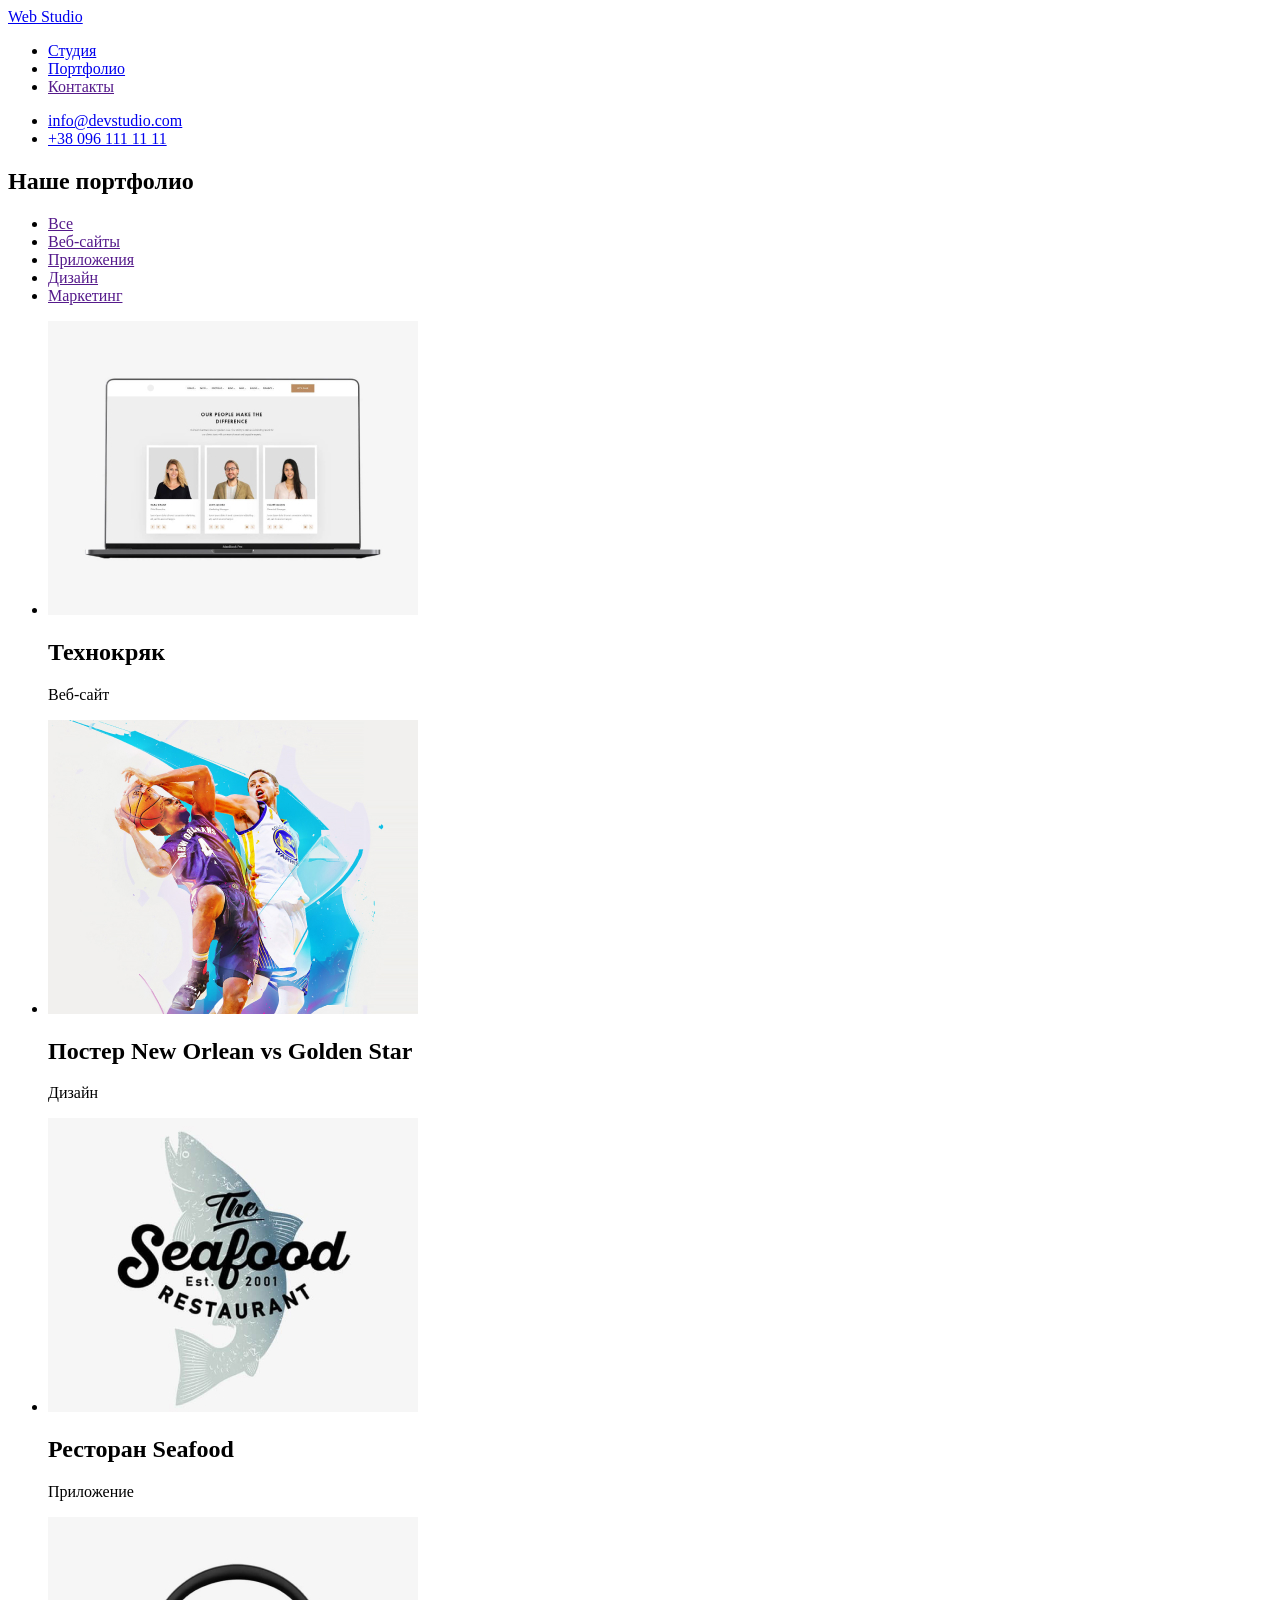
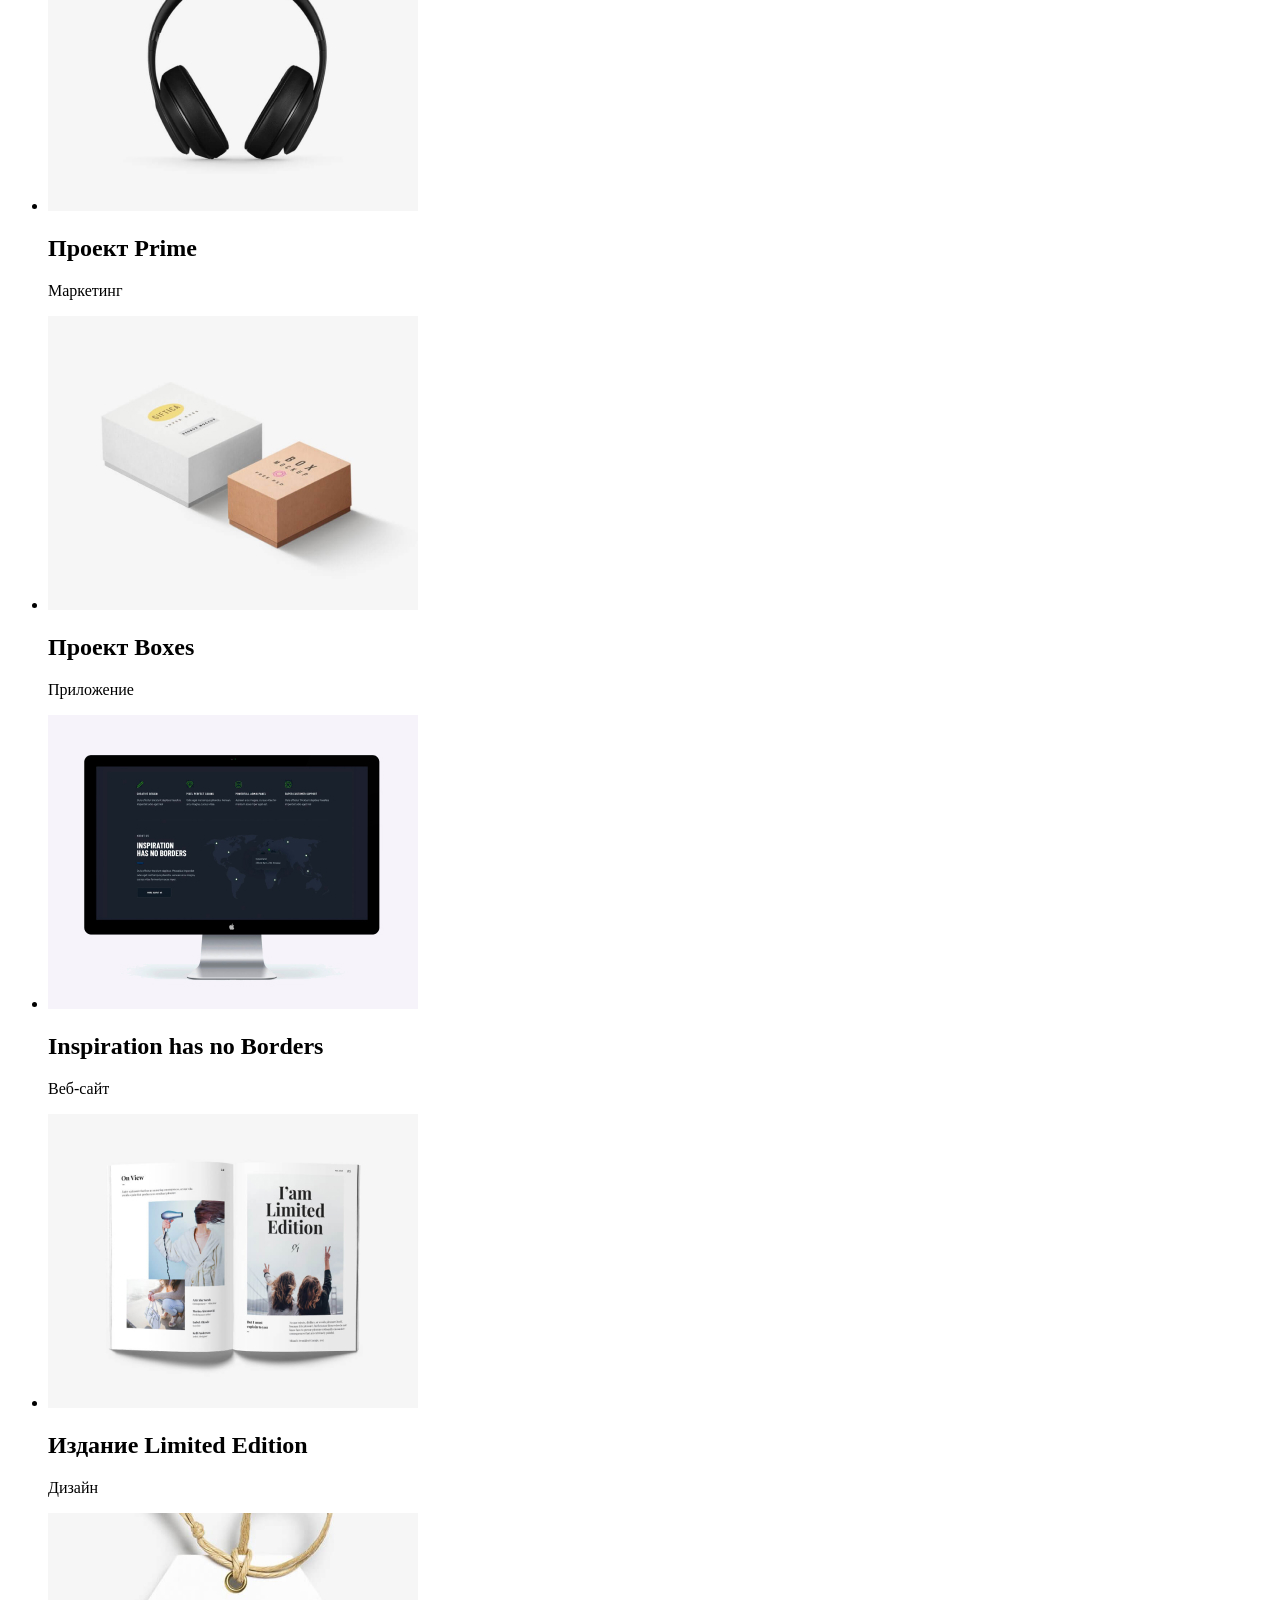
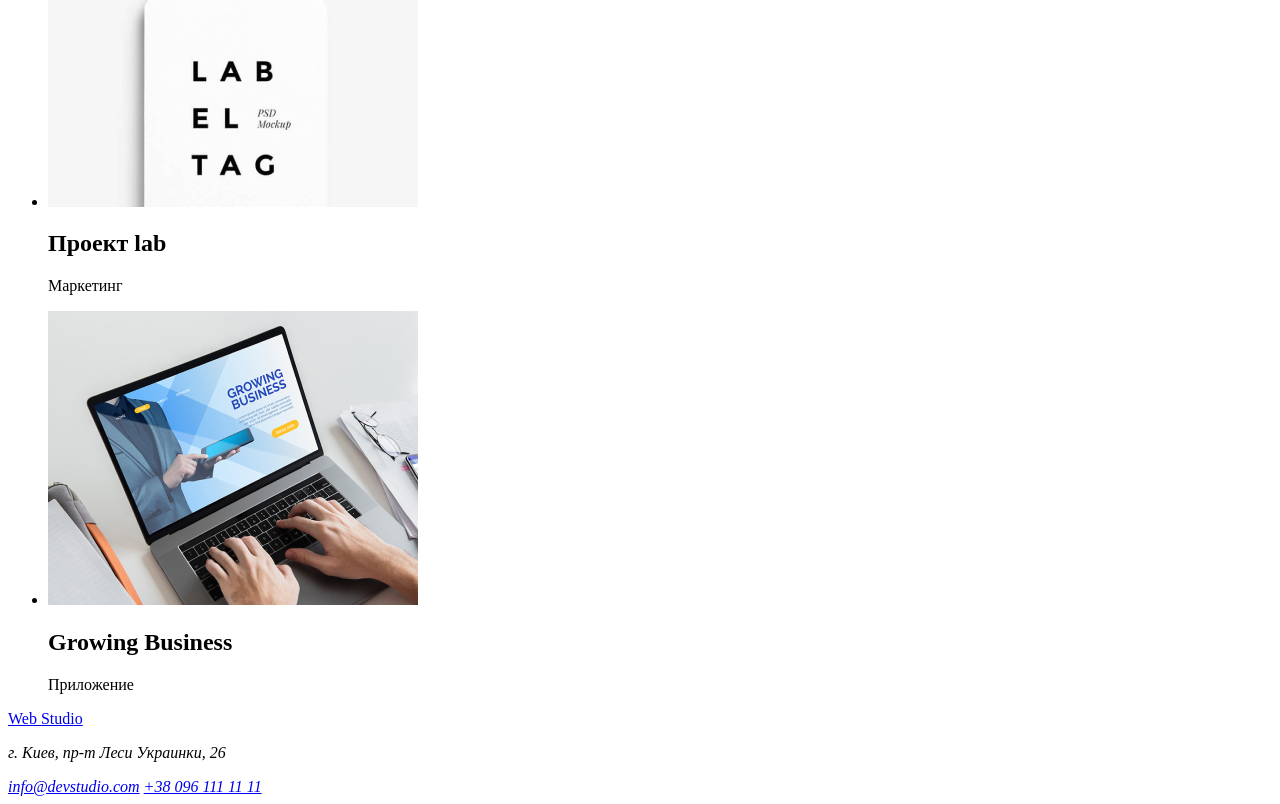
==== portfolio.html @ 462ce823 "Добаляет код portfolio.html" ====
<!DOCTYPE html>
<html lang="ru">
<head>
    <meta charset="UTF-8">
    <meta name="viewport" content="width=device-width, initial-scale=1.0">
    <title>Портфолио</title>
    <link rel="stylesheet" href="./css/normalize.css">
    <link rel="stylesheet" href="./css/common.css">
    <link rel="stylesheet" href="./css/styles.css">
</head>
<body>

<header>
    <nav>
        <a href="./index.html">Web Studio</a>

        <ul>
            <li><a href="./index.html">Студия</a></li>
            <li><a href="./portfolio.html">Портфолио</a></li>
            <li><a href="">Контакты</a></li>
        </ul>
    </nav>

    <ul>
        <li><a href="mailto:info@devstudio.com">info@devstudio.com</a></li>
        <li><a href="tel:+380961111111">+38 096 111 11 11</a></li>
    </ul>
</header>

<main>
    <section>
        <h1>Наше портфолио</h1>
        <!-- Меню кнопок-фильтров -->
        <ul>
            <li>
                <a href="">Все</a>
                <!-- <button type="button">Меню</button> -->
            </li>
            <li>
                <a href="">Веб-сайты</a>
                <!-- <button type="button">Веб-сайты</button> -->
            </li>
            <li>
                <a href="">Приложения</a>
                <!-- <button type="button">Приложения</button> -->
            </li>
            <li>
                <a href="">Дизайн</a>
                <!-- <button type="button">Дизайн</button> -->
            </li>
            <li>
                <a href="">Маркетинг</a>
                <!-- <button type="button">Маркетинг</button> -->
            </li>
        </ul>

        <!-- Список примеров работ -->
        <ul>
            <li>
                <img src="./img/portfolio-1.jpg" alt="Главная страница веб-сайта" width="370" height="294">
                <h2>Технокряк</h2>
                <p>Веб-сайт</p>
            </li>
            <li>
                <img src="./img/portfolio-2.jpg" alt="Два баскетболиста борются за мяч" width="370" height="294">
                <h2>Постер <span lang="en">New Orlean vs Golden Star</span></h2>
                <p>Дизайн</p>
            </li>
            <li>
                <img src="./img/portfolio-3.jpg" alt="Название ресторана на фоне рыбы" width="370" height="294">
                <h2>Ресторан <span lang="en">Seafood</span></h2>
                <p>Приложение</p>
            </li>
            <li>
                <img src="./img/portfolio-4.jpg" alt="Накладные наушники" width="370" height="294">
                <h2>Проект <span lang="en">Prime</span></h2>
                <p>Маркетинг</p>
            </li>
            <li>
                <img src="./img/portfolio-5.jpg" alt="Одна большая и одна маленькая коробочки" width="370" height="294">
                <h2>Проект <span lang="en">Boxes</span></h2>
                <p>Приложение</p>
            </li>
            <li>
                <img src="./img/portfolio-6.jpg" alt="Главная страница веб-сайта" width="370" height="294">
                <h2><span lang="en">Inspiration has no Borders</span></h2>
                <p>Веб-сайт</p>
            </li>
            <li>
                <img src="./img/potfolio-7.jpg" alt="Разворот книги" width="370" height="294">
                <h2>Издание <span lang="en">Limited Edition</span></h2>
                <p>Дизайн</p>
            </li>
            <li>
                <img src="./img/portfolio-8.jpg" alt="Бирка" width="370" height="294">
                <h2>Проект <span lang="en">lab</span></h2>
                <p>Маркетинг</p>
            </li>
            <li>
                <img src="./img/portfolio-9.jpg" alt="Ноутбук на котором набирают текст" width="370" height="294">
                <h2 lang="en">Growing Business</h2>
                <p>Приложение</p>
            </li>
        </ul>
    </section>
</main>

<footer>
    <a href="./index.html">Web Studio</a>
    <address>
        <p>г. Киев, пр-т Леси Украинки, 26</p>
        <a href="mailto:info@devstudio.com">info@devstudio.com</a>
        <a href="tel:+380961111111">+38 096 111 11 11</a>
    </address>
</footer>

</body>
</html>
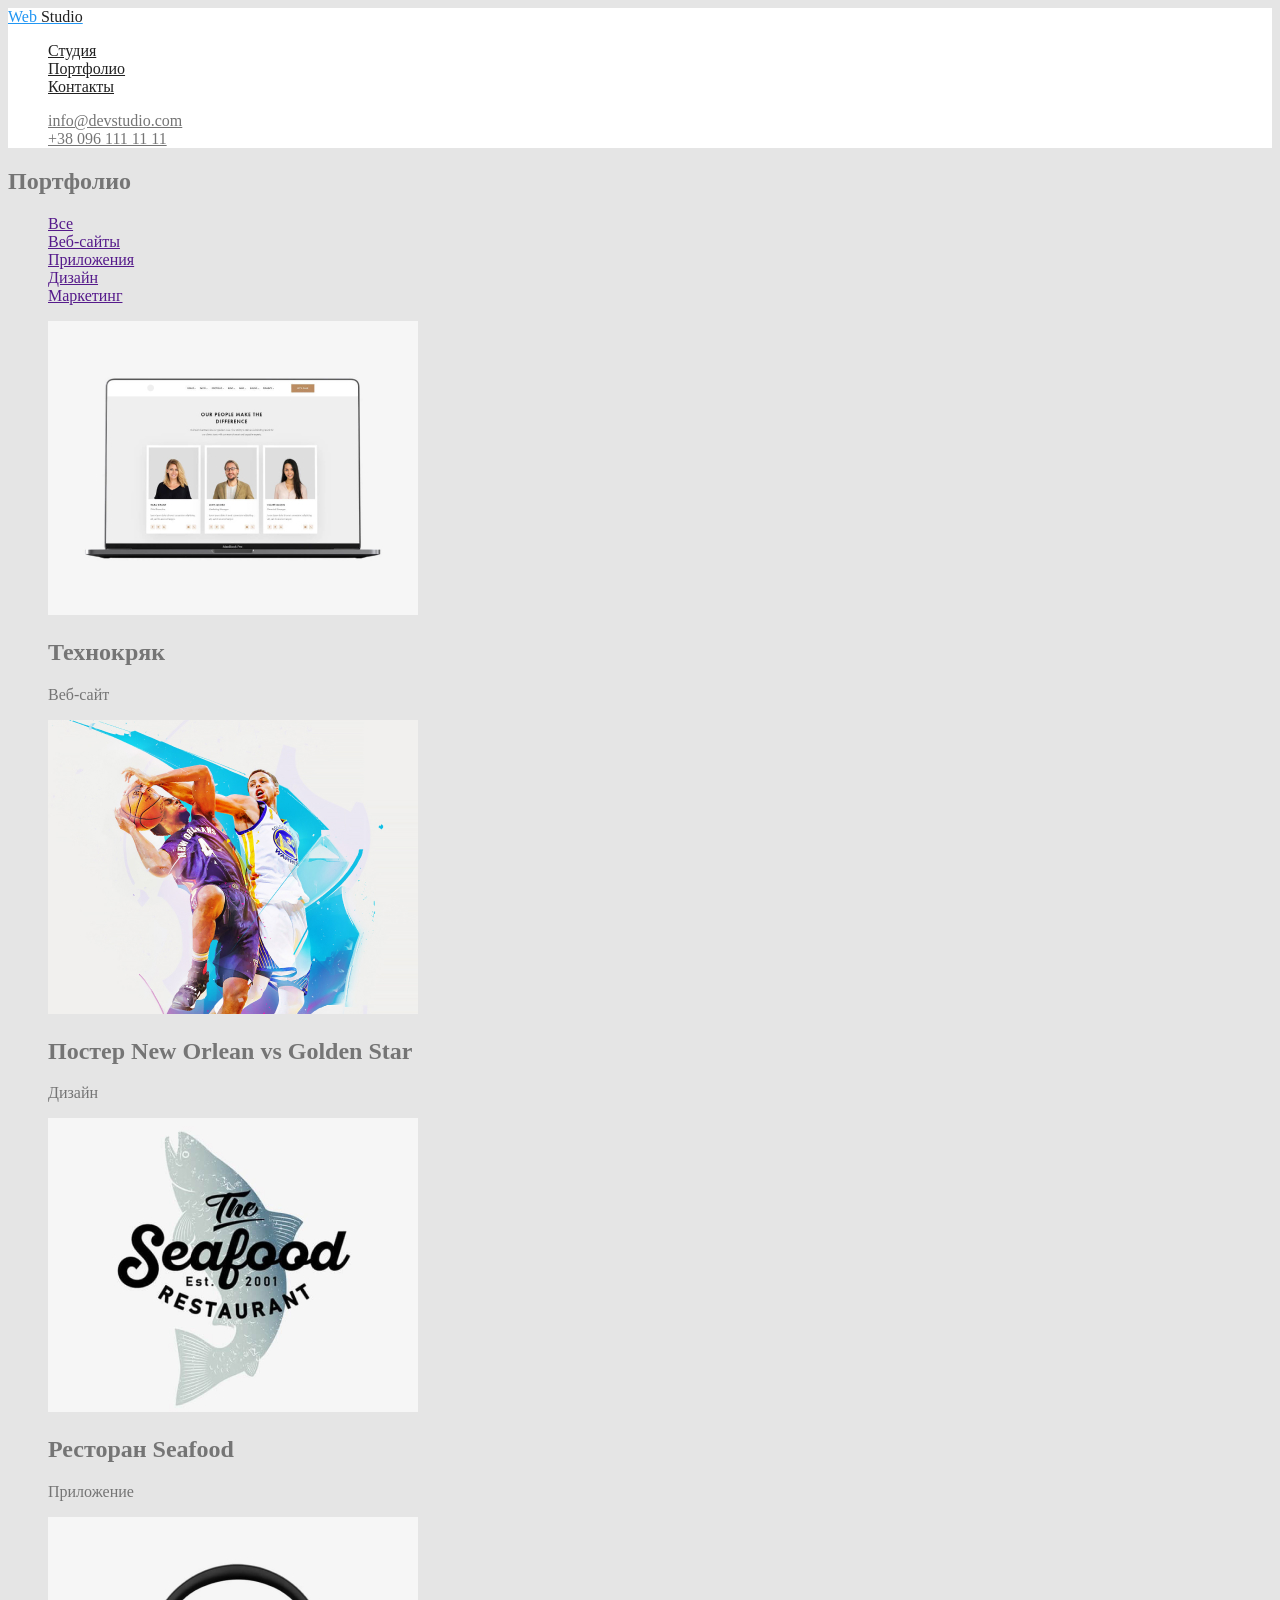
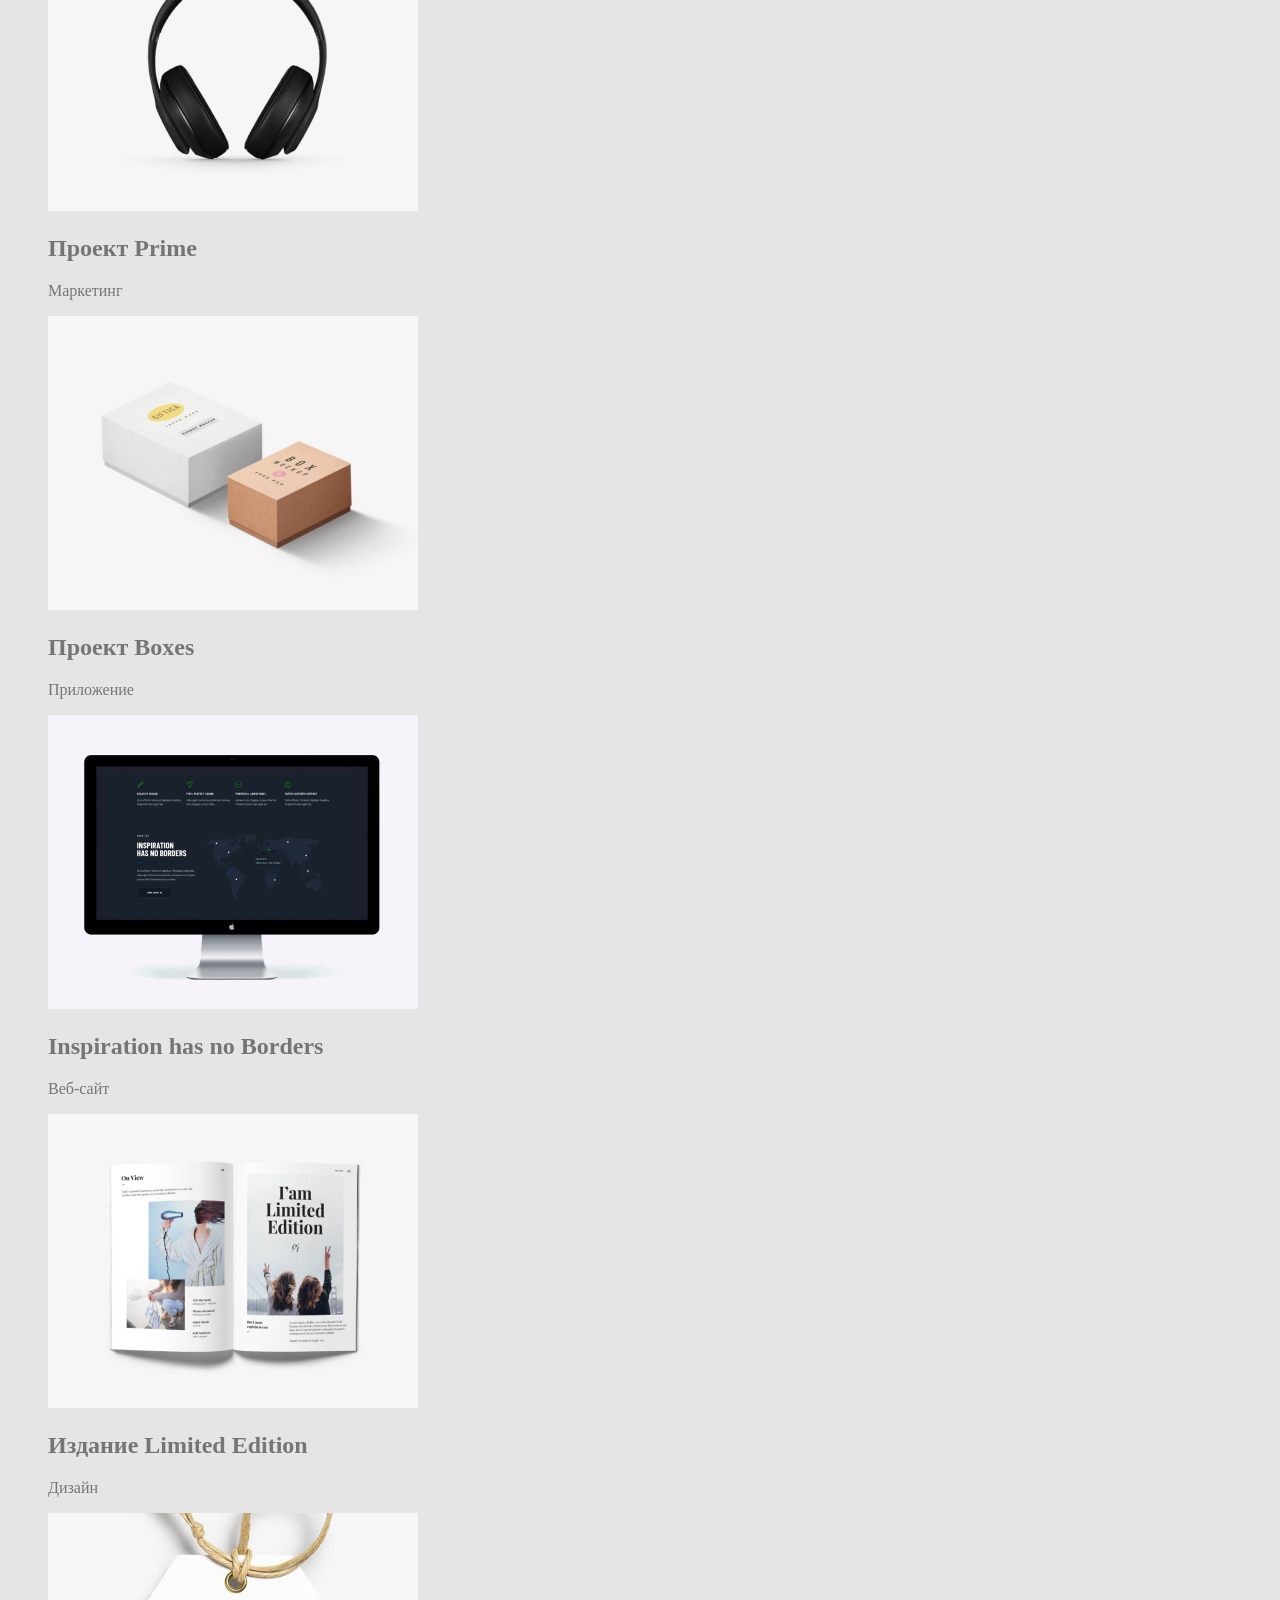
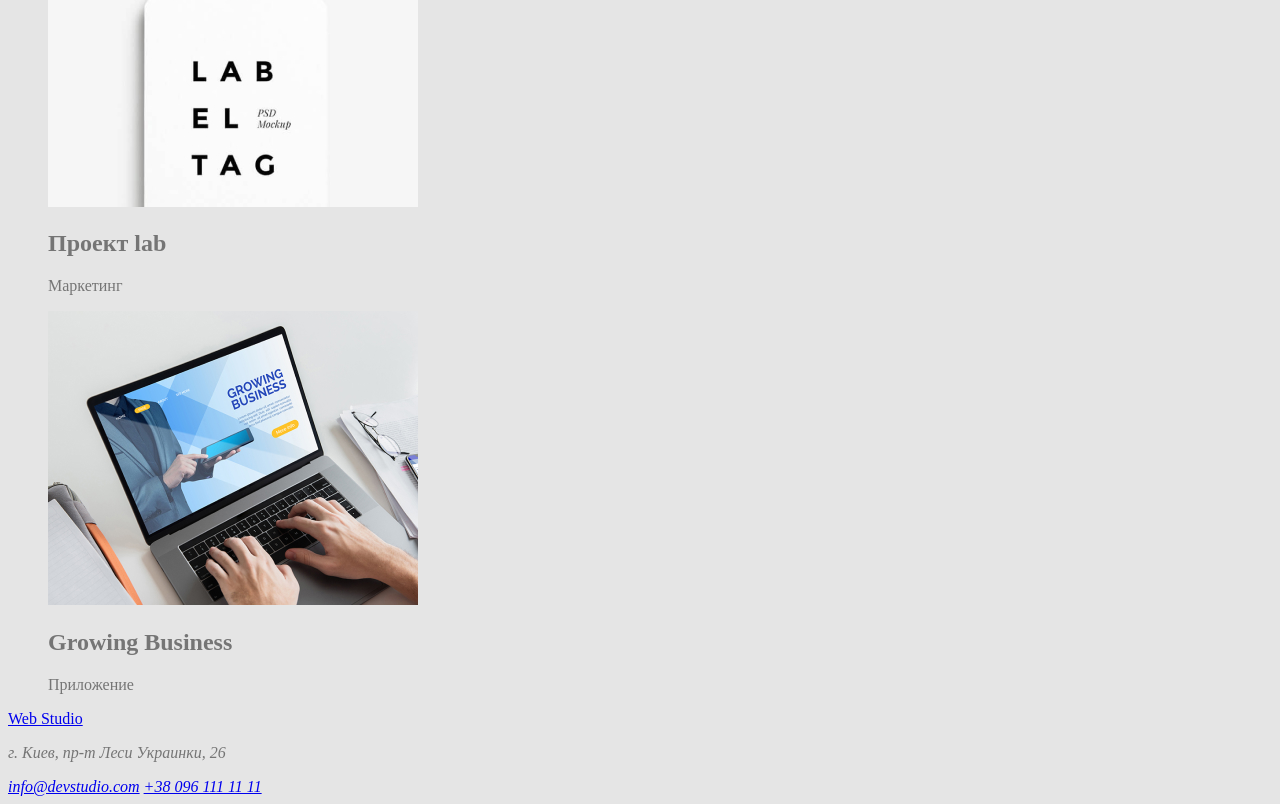
==== commit db590cb2: "Стилизирует header" ====
--- a/portfolio.html
+++ b/portfolio.html
@@ -10,26 +10,27 @@
 </head>
 <body>
 
-<header>
+<header class="header-page">
     <nav>
-        <a href="./index.html">Web Studio</a>
+        <a href="./index.html" class="logo">Web
+            <span class="logo-studio">Studio</span></a>
 
-        <ul>
-            <li><a href="./index.html">Студия</a></li>
-            <li><a href="./portfolio.html">Портфолио</a></li>
-            <li><a href="">Контакты</a></li>
+        <ul class="site-nav">
+            <li><a href="" class="link">Студия</a></li>
+            <li><a href="./portfolio.html" class="link">Портфолио</a></li>
+            <li><a href="" class="link">Контакты</a></li>
         </ul>
     </nav>
 
-    <ul>
-        <li><a href="mailto:info@devstudio.com">info@devstudio.com</a></li>
-        <li><a href="tel:+380961111111">+38 096 111 11 11</a></li>
+    <ul class="site-contacts">
+        <li><a href="mailto:info@devstudio.com" class="link-contacts">info@devstudio.com</a></li>
+        <li><a href="tel:+380961111111" class="link-contacts">+38 096 111 11 11</a></li>
     </ul>
 </header>
 
 <main>
     <section>
-        <h1>Наше портфолио</h1>
+        <h1>Портфолио</h1>
         <!-- Меню кнопок-фильтров -->
         <ul>
             <li>
--- a/css/common.css
+++ b/css/common.css
@@ -0,0 +1,61 @@
+body {
+    background-color: var(--primary-bg-color);
+    color: var(--text-main-color);
+}
+
+:root {
+    --text-main-color: #757575;
+    --title-text-color: #212121;
+    --accent-color: #2196F3;
+    --primary-bg-color: #E5E5E5;
+    --secondary-bg-color: #2F303A;
+    --primary-white-color: #FFFFFF;
+    --secondary-white-color: rgba(255, 255, 255, 0.6);
+
+}
+
+/* основной цвет фона #E5E5E5 */
+/* цвет основного текста #757575 */
+/*вторичный цвет #212121 */
+/* акцент #2196F3 */
+/* белый #FFFFFF */
+/*белый с прозрачностью rgba(255, 255, 255, 0.6) */
+/* цвет фона шапки и футера #2F303A */
+
+/* вторичный цвет фона #F5F4FA */
+
+ul {
+    list-style: none;
+}
+
+/* Site-nav */
+
+.header-page {
+    background-color: var(--primary-white-color);
+}
+
+.logo {
+    color: #2196F3;
+}
+
+.logo-studio {
+    color: #212121;
+}
+
+.site-nav .link {
+    color: var(--title-text-color);
+}
+
+.site-nav .link:hover,
+.site-nav .link:focus {
+    color: var(--accent-color);
+}
+
+.site-contacts .link-contacts {
+    color: var(--text-main-color);
+}
+
+.site-contacts .link-contacts:hover,
+.site-contacts .link-contacts:focus {
+    color: var(--accent-color);
+}
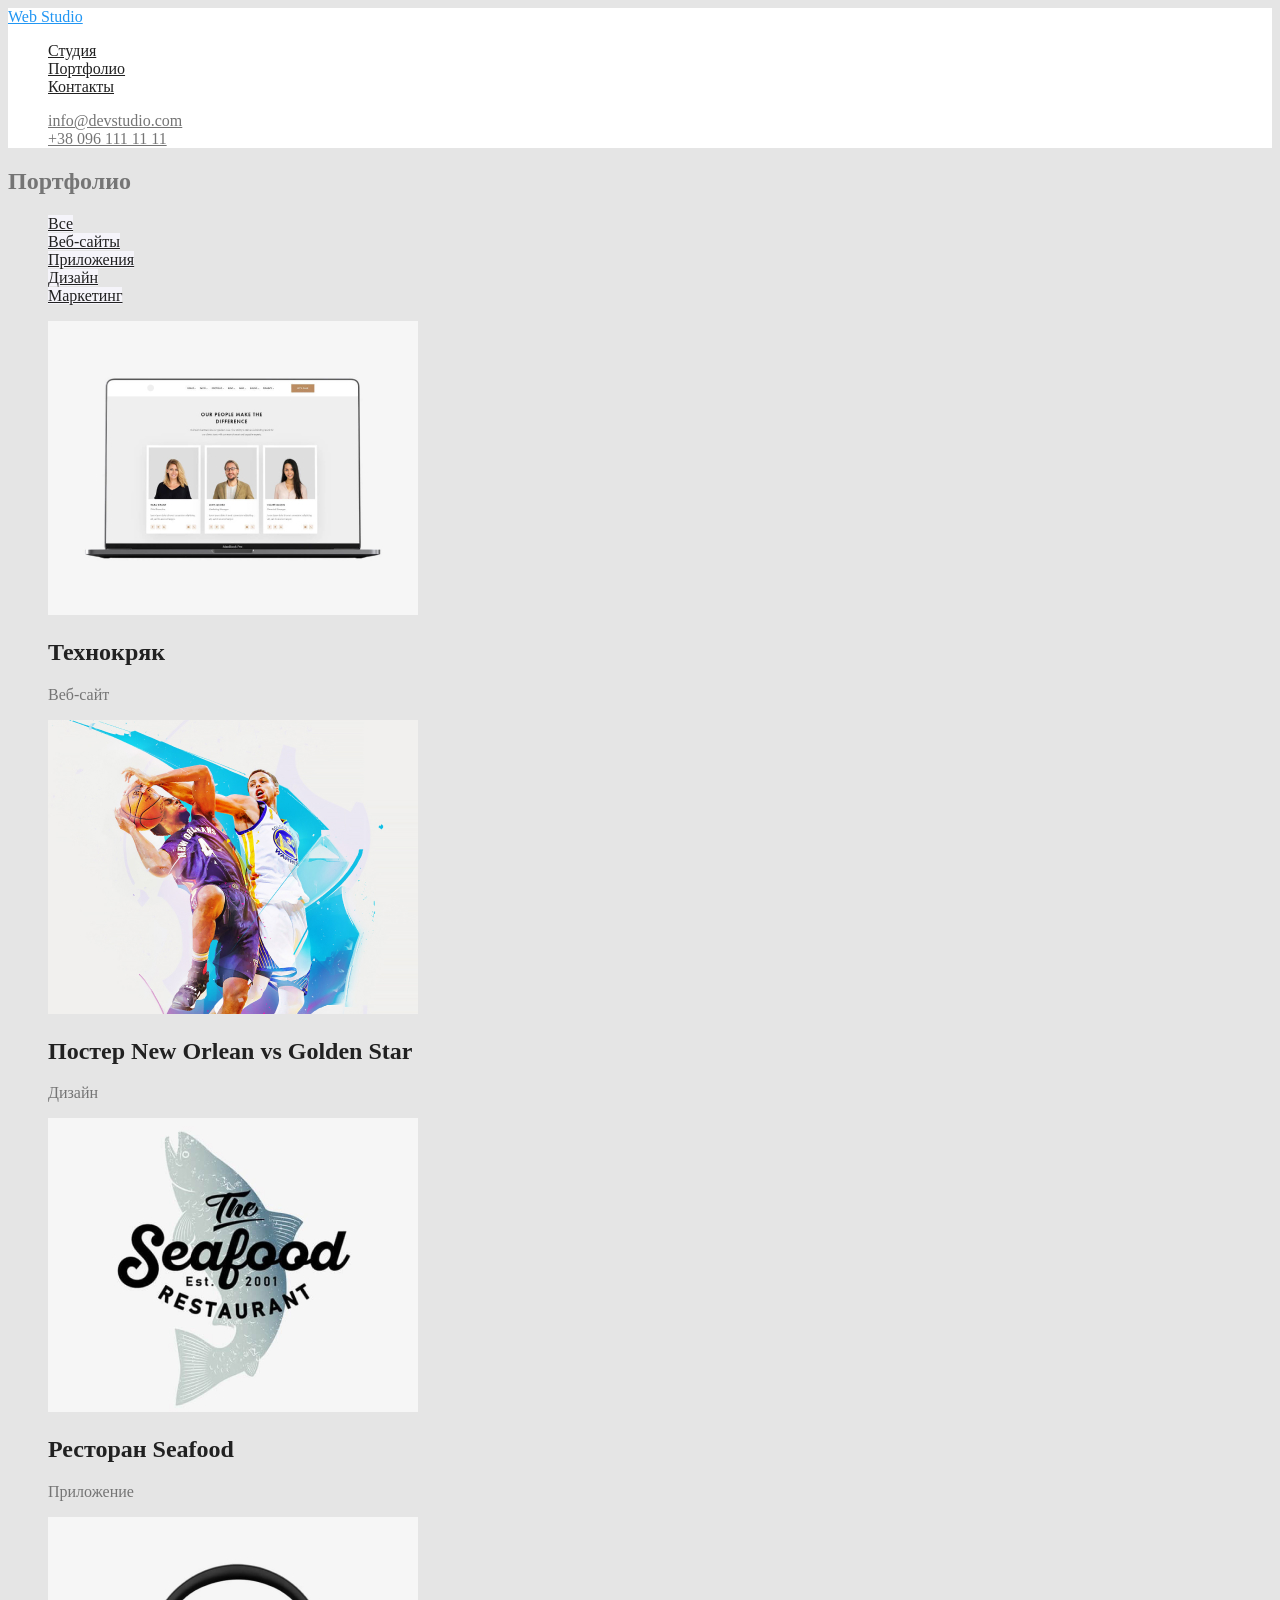
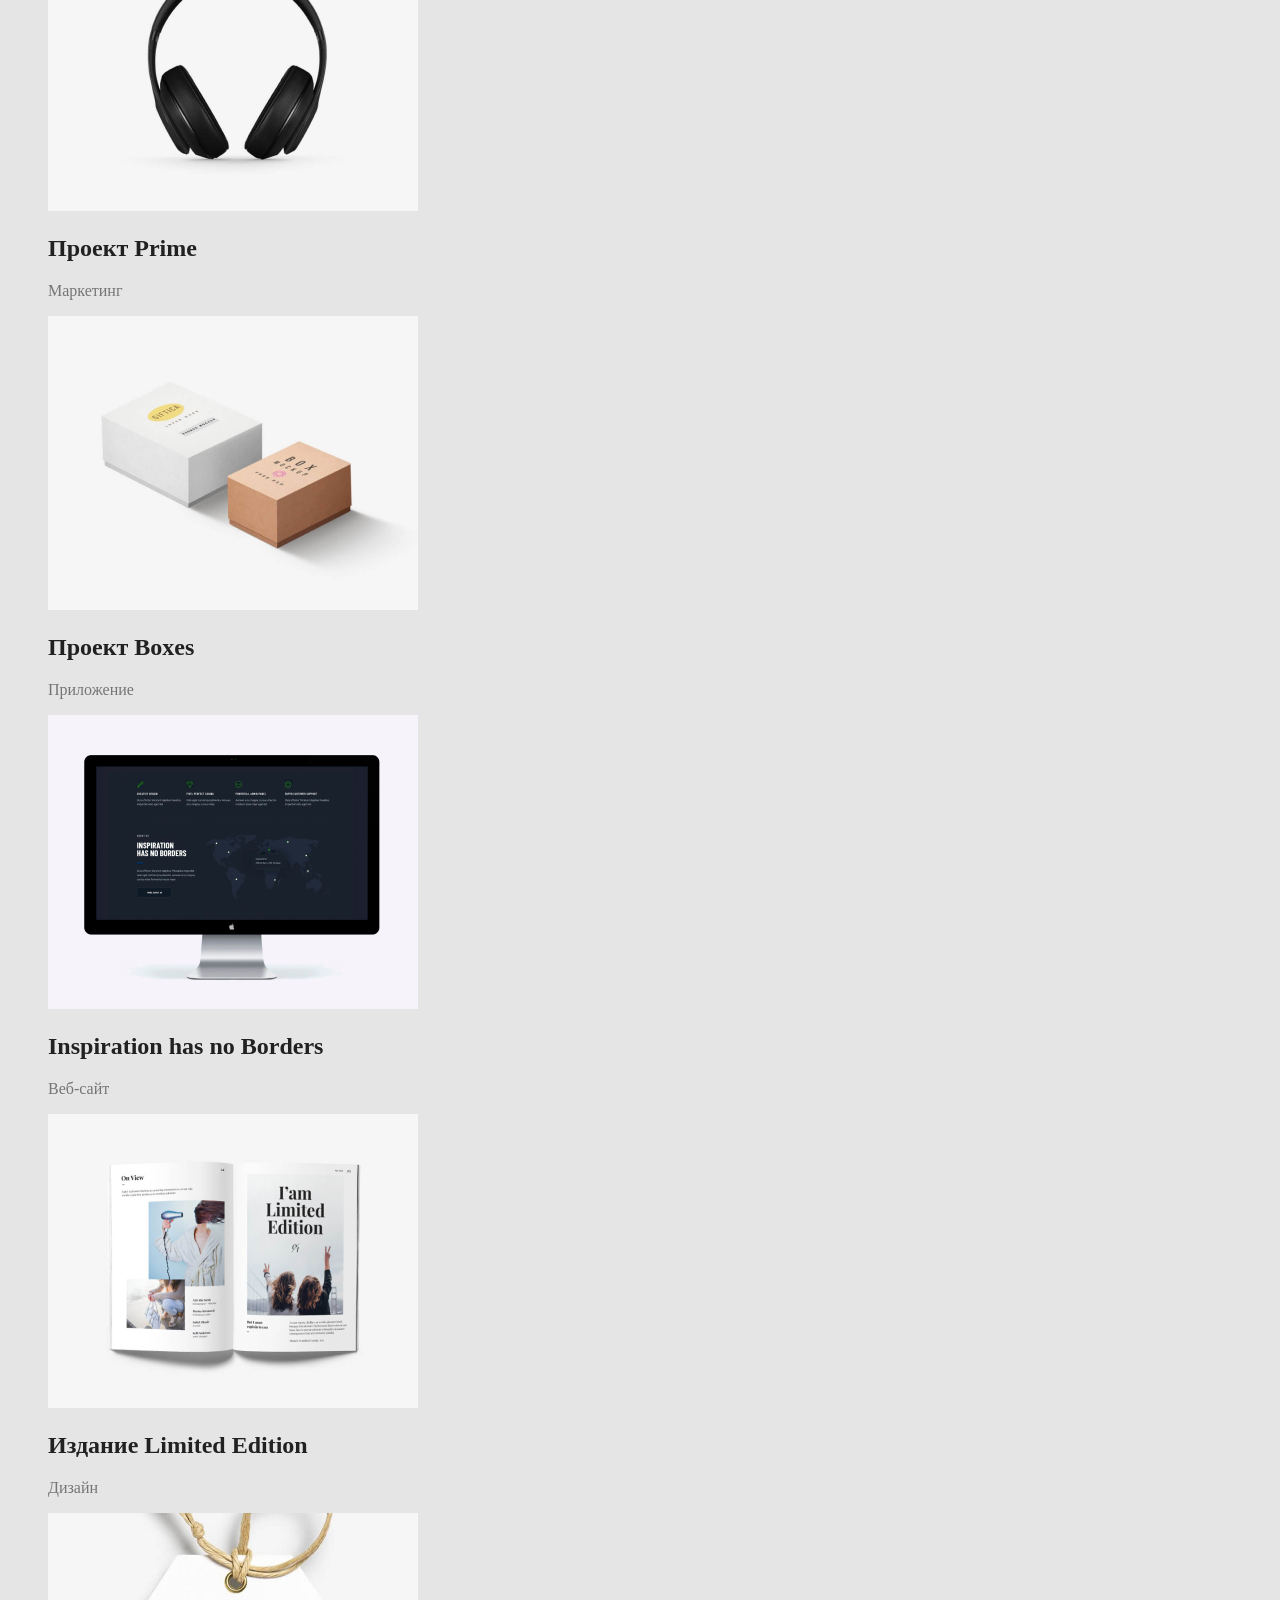
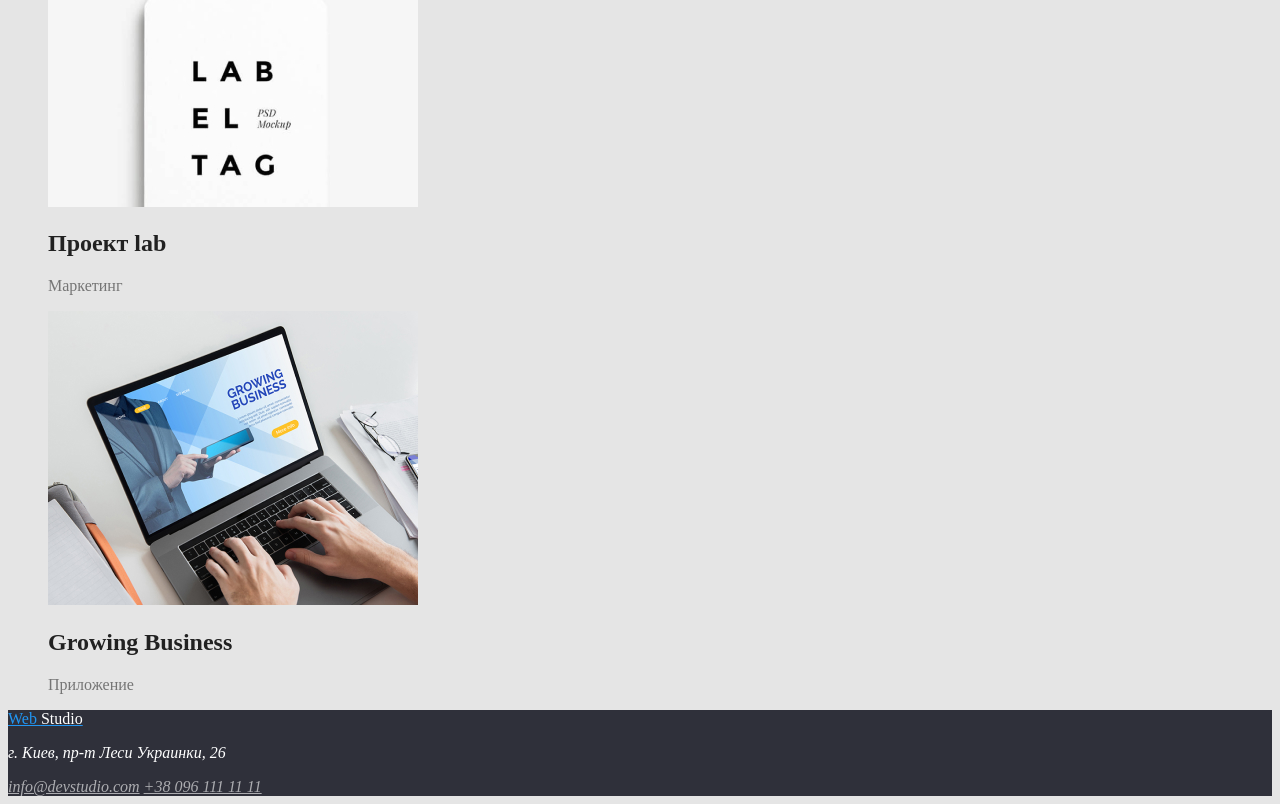
==== commit 8aeb9926: "Добавляет оформление цвета в portfolio.html" ====
--- a/portfolio.html
+++ b/portfolio.html
@@ -16,7 +16,7 @@
             <span class="logo-studio">Studio</span></a>
 
         <ul class="site-nav">
-            <li><a href="" class="link">Студия</a></li>
+            <li><a href="./index.html" class="link">Студия</a></li>
             <li><a href="./portfolio.html" class="link">Портфолио</a></li>
             <li><a href="" class="link">Контакты</a></li>
         </ul>
@@ -29,89 +29,89 @@
 </header>
 
 <main>
-    <section>
+    <section class="portfolio-section">
         <h1>Портфолио</h1>
         <!-- Меню кнопок-фильтров -->
-        <ul>
+        <ul class="filter-list">
             <li>
-                <a href="">Все</a>
+                <a href="" class="button">Все</a>
                 <!-- <button type="button">Меню</button> -->
             </li>
             <li>
-                <a href="">Веб-сайты</a>
+                <a href="" class="button">Веб-сайты</a>
                 <!-- <button type="button">Веб-сайты</button> -->
             </li>
             <li>
-                <a href="">Приложения</a>
+                <a href="" class="button">Приложения</a>
                 <!-- <button type="button">Приложения</button> -->
             </li>
             <li>
-                <a href="">Дизайн</a>
+                <a href="" class="button">Дизайн</a>
                 <!-- <button type="button">Дизайн</button> -->
             </li>
             <li>
-                <a href="">Маркетинг</a>
+                <a href="" class="button">Маркетинг</a>
                 <!-- <button type="button">Маркетинг</button> -->
             </li>
         </ul>
 
         <!-- Список примеров работ -->
-        <ul>
+        <ul class="work-list">
             <li>
                 <img src="./img/portfolio-1.jpg" alt="Главная страница веб-сайта" width="370" height="294">
-                <h2>Технокряк</h2>
+                <h2 class="title">Технокряк</h2>
                 <p>Веб-сайт</p>
             </li>
             <li>
                 <img src="./img/portfolio-2.jpg" alt="Два баскетболиста борются за мяч" width="370" height="294">
-                <h2>Постер <span lang="en">New Orlean vs Golden Star</span></h2>
+                <h2 class="title">Постер <span lang="en">New Orlean vs Golden Star</span></h2>
                 <p>Дизайн</p>
             </li>
             <li>
                 <img src="./img/portfolio-3.jpg" alt="Название ресторана на фоне рыбы" width="370" height="294">
-                <h2>Ресторан <span lang="en">Seafood</span></h2>
+                <h2 class="title">Ресторан <span lang="en">Seafood</span></h2>
                 <p>Приложение</p>
             </li>
             <li>
                 <img src="./img/portfolio-4.jpg" alt="Накладные наушники" width="370" height="294">
-                <h2>Проект <span lang="en">Prime</span></h2>
+                <h2 class="title">Проект <span lang="en">Prime</span></h2>
                 <p>Маркетинг</p>
             </li>
             <li>
                 <img src="./img/portfolio-5.jpg" alt="Одна большая и одна маленькая коробочки" width="370" height="294">
-                <h2>Проект <span lang="en">Boxes</span></h2>
+                <h2 class="title">Проект <span lang="en">Boxes</span></h2>
                 <p>Приложение</p>
             </li>
             <li>
                 <img src="./img/portfolio-6.jpg" alt="Главная страница веб-сайта" width="370" height="294">
-                <h2><span lang="en">Inspiration has no Borders</span></h2>
+                <h2 class="title"><span lang="en">Inspiration has no Borders</span></h2>
                 <p>Веб-сайт</p>
             </li>
             <li>
                 <img src="./img/potfolio-7.jpg" alt="Разворот книги" width="370" height="294">
-                <h2>Издание <span lang="en">Limited Edition</span></h2>
+                <h2 class="title">Издание <span lang="en">Limited Edition</span></h2>
                 <p>Дизайн</p>
             </li>
             <li>
                 <img src="./img/portfolio-8.jpg" alt="Бирка" width="370" height="294">
-                <h2>Проект <span lang="en">lab</span></h2>
+                <h2 class="title">Проект <span lang="en">lab</span></h2>
                 <p>Маркетинг</p>
             </li>
             <li>
                 <img src="./img/portfolio-9.jpg" alt="Ноутбук на котором набирают текст" width="370" height="294">
-                <h2 lang="en">Growing Business</h2>
+                <h2 lang="en" class="title">Growing Business</h2>
                 <p>Приложение</p>
             </li>
         </ul>
     </section>
 </main>
 
-<footer>
-    <a href="./index.html">Web Studio</a>
-    <address>
-        <p>г. Киев, пр-т Леси Украинки, 26</p>
-        <a href="mailto:info@devstudio.com">info@devstudio.com</a>
-        <a href="tel:+380961111111">+38 096 111 11 11</a>
+<footer class="footer-page">
+    <a href="./index.html" class="logo">Web  <span class="logo-footer">Studio</span></a>
+    <address class="address-container">
+        <p class="text">г. Киев, пр-т Леси Украинки, 26</p>
+        <a href="mailto:info@devstudio.com" class="link">info@devstudio.com</a>
+        <a href="tel:+380961111111" class="link">+38 096 111 11 11</a>
     </address>
 </footer>
 
--- a/css/common.css
+++ b/css/common.css
@@ -11,6 +11,7 @@
     --secondary-bg-color: #2F303A;
     --primary-white-color: #FFFFFF;
     --secondary-white-color: rgba(255, 255, 255, 0.6);
+    --primary-bg-button: #F5F4FA;
 
 }
 
@@ -38,7 +39,7 @@
     color: #2196F3;
 }
 
-.logo-studio {
+.logo-header {
     color: #212121;
 }
 
@@ -58,4 +59,22 @@
 .site-contacts .link-contacts:hover,
 .site-contacts .link-contacts:focus {
     color: var(--accent-color);
+}
+
+/* Footer */
+
+.logo-footer {
+    color: #FFFFFF;
+}
+
+.footer-page {
+    background-color: var(--secondary-bg-color);
+}
+
+.address-container .text {
+    color: var(--primary-white-color);
+}
+
+.address-container .link {
+    color: var(--secondary-white-color);
 }
--- a/css/styles.css
+++ b/css/styles.css
@@ -0,0 +1,55 @@
+/* Стили для index.html*/
+
+/* Hero */
+
+.hero {
+    background-color: #2F303A;
+}
+
+.hero .hero-title {
+    color: #FFFFFF;
+}
+
+.hero-button {
+    color: #FFFFFF;
+    background-color: var(--accent-color);
+}
+
+/* For all sections */
+
+.section .section-title {
+    color: var(--title-text-color)
+}
+
+/* Features */
+
+.feature-list .title {
+    color: var(--title-text-color);
+}
+
+/* Our team */
+
+.team .title {
+    color: var(--title-text-color);
+}
+
+.team-section {
+    background-color: #F5F4FA;
+}
+
+/* Стили для portfolio.html*/
+
+.button {
+    color: var(--title-text-color);
+    background-color: var(--primary-bg-button);
+}
+
+.button:hover,
+.button:focus {
+    color: var(--primary-white-color);
+    background-color: var(--accent-color);
+}
+
+.work-list .title {
+    color: var(--title-text-color);
+}
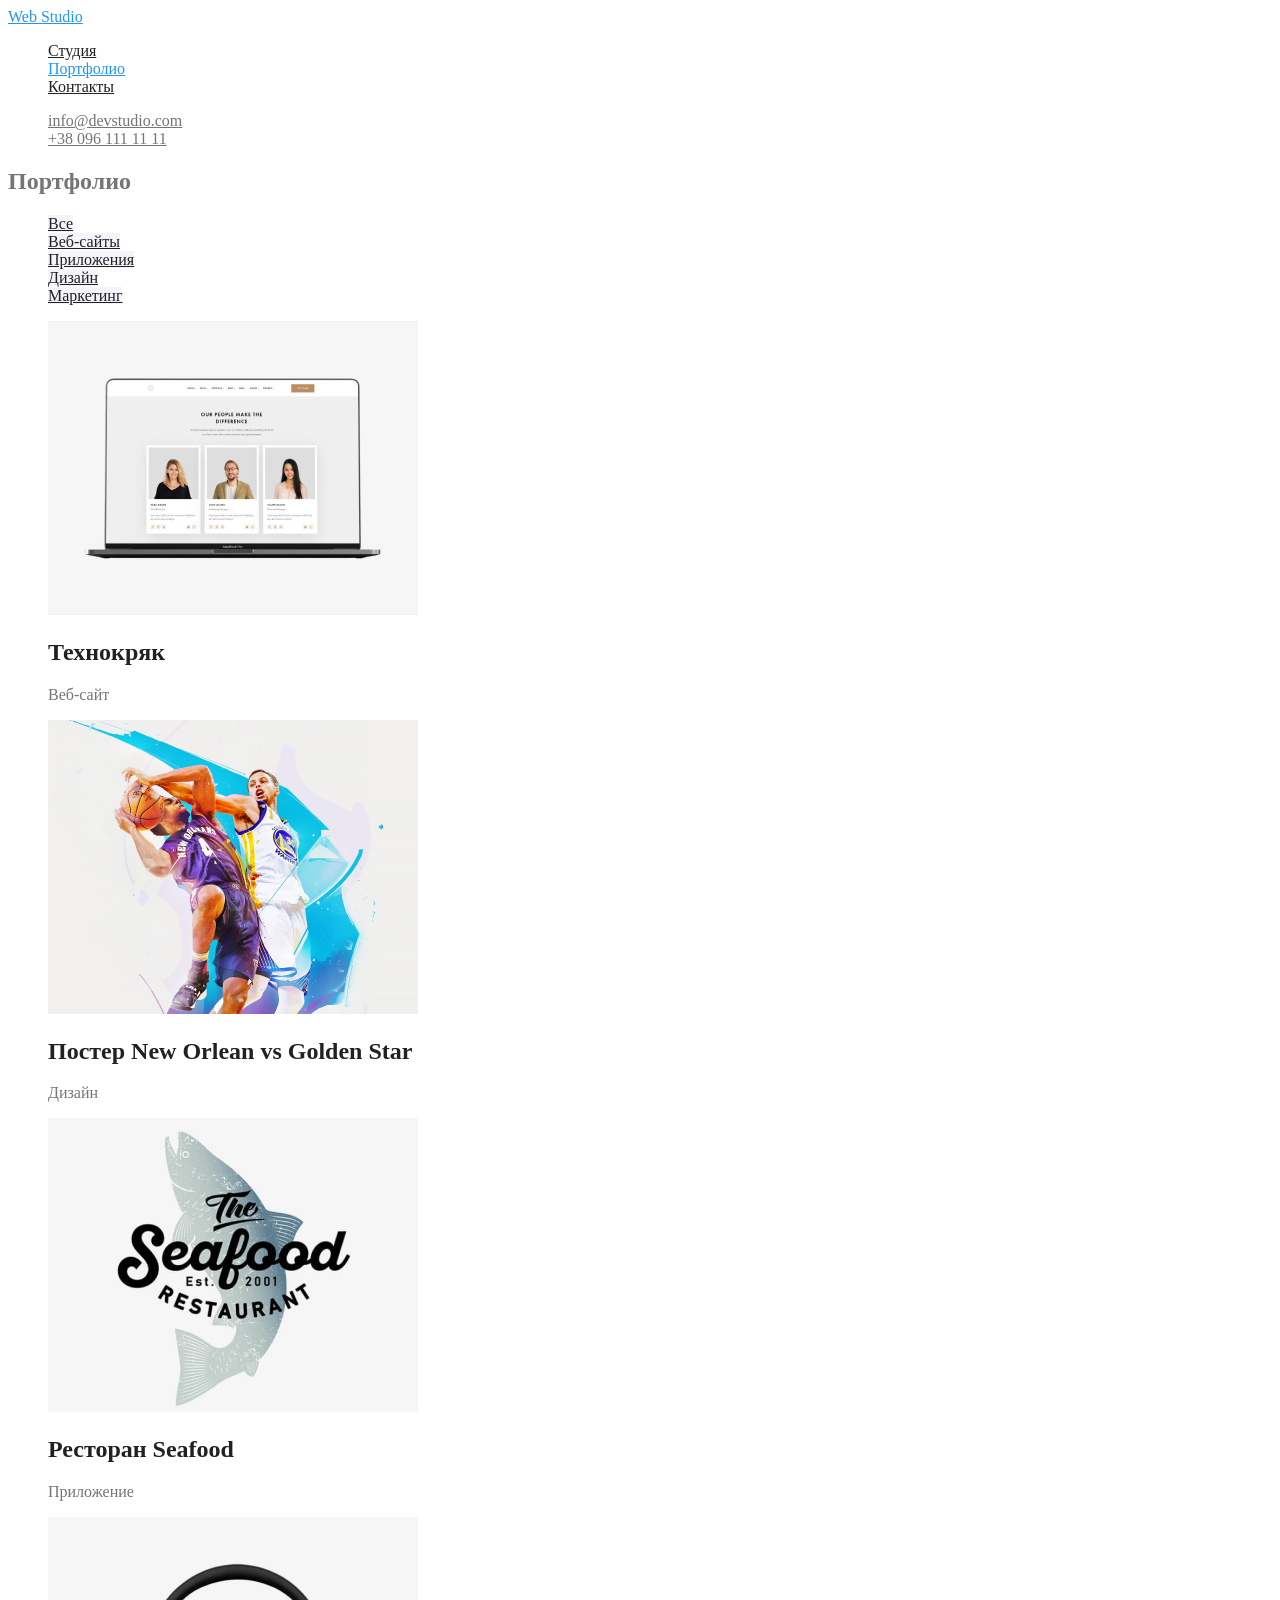
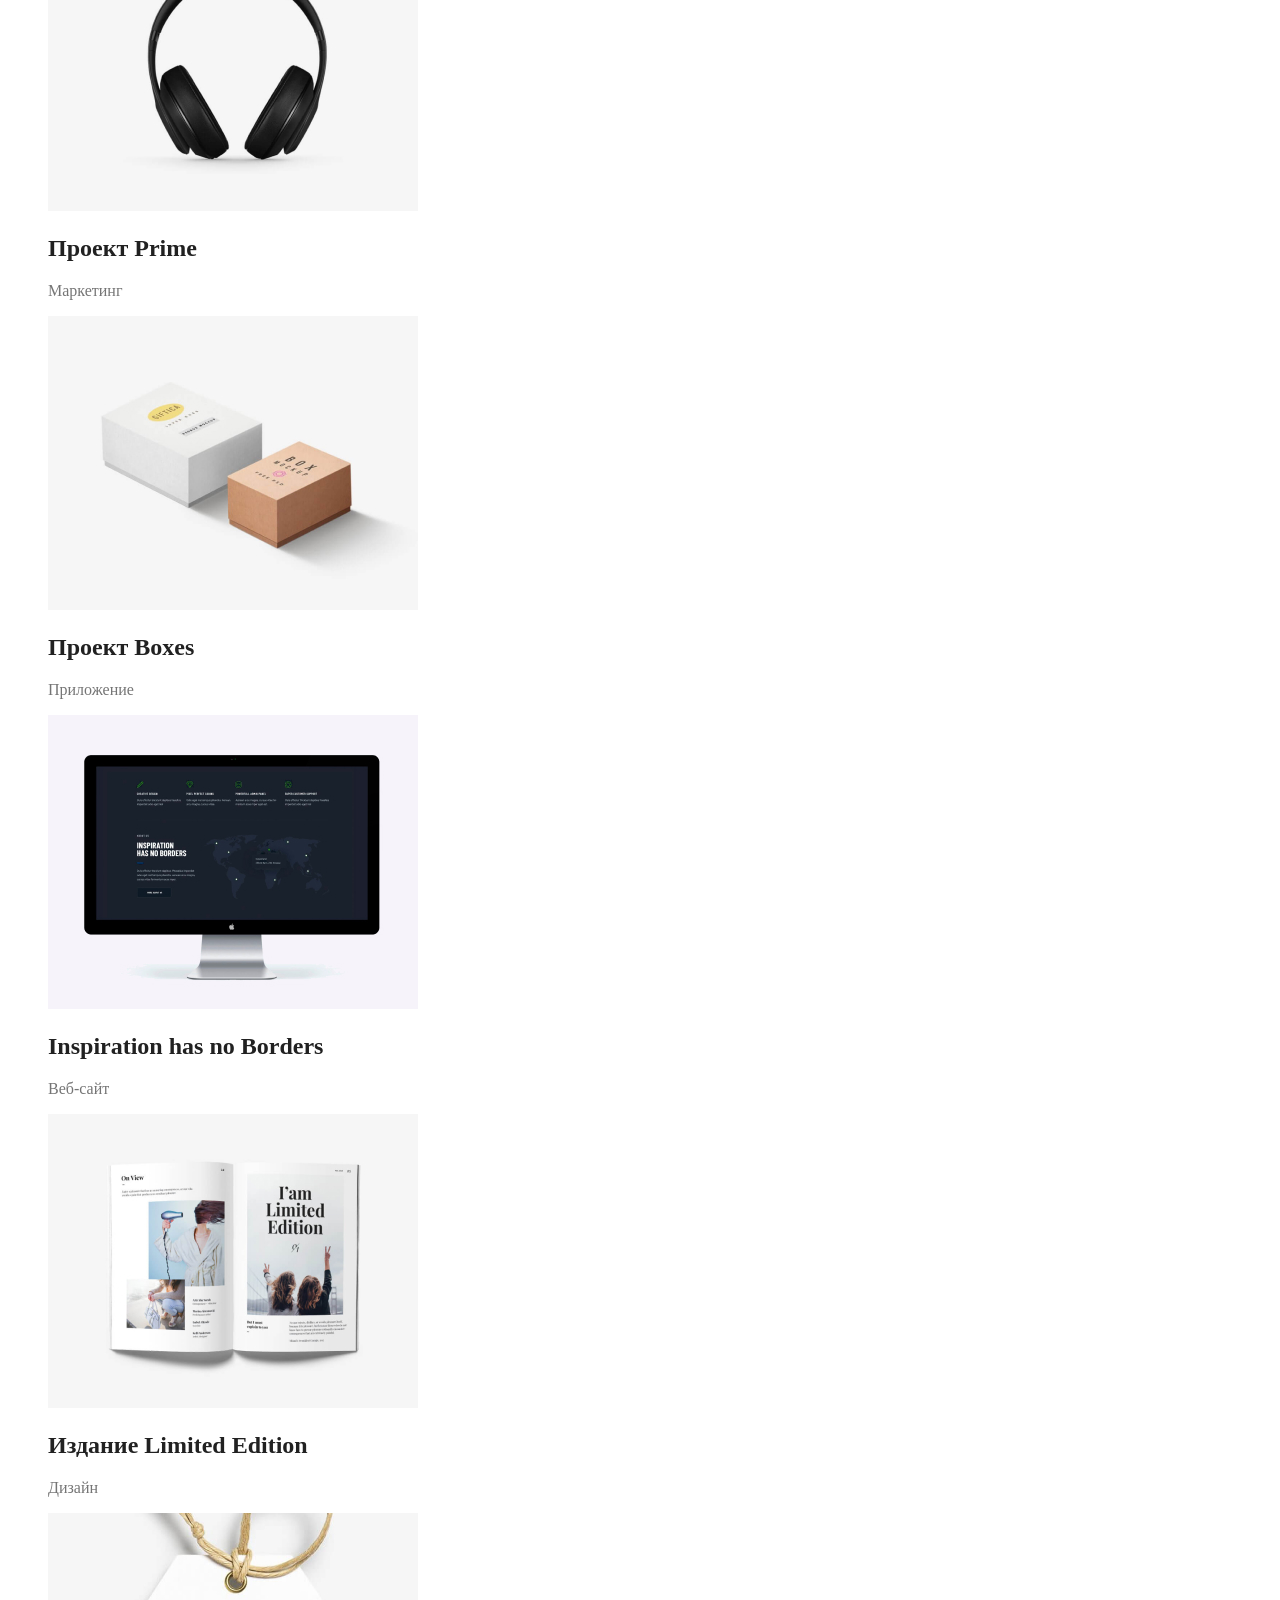
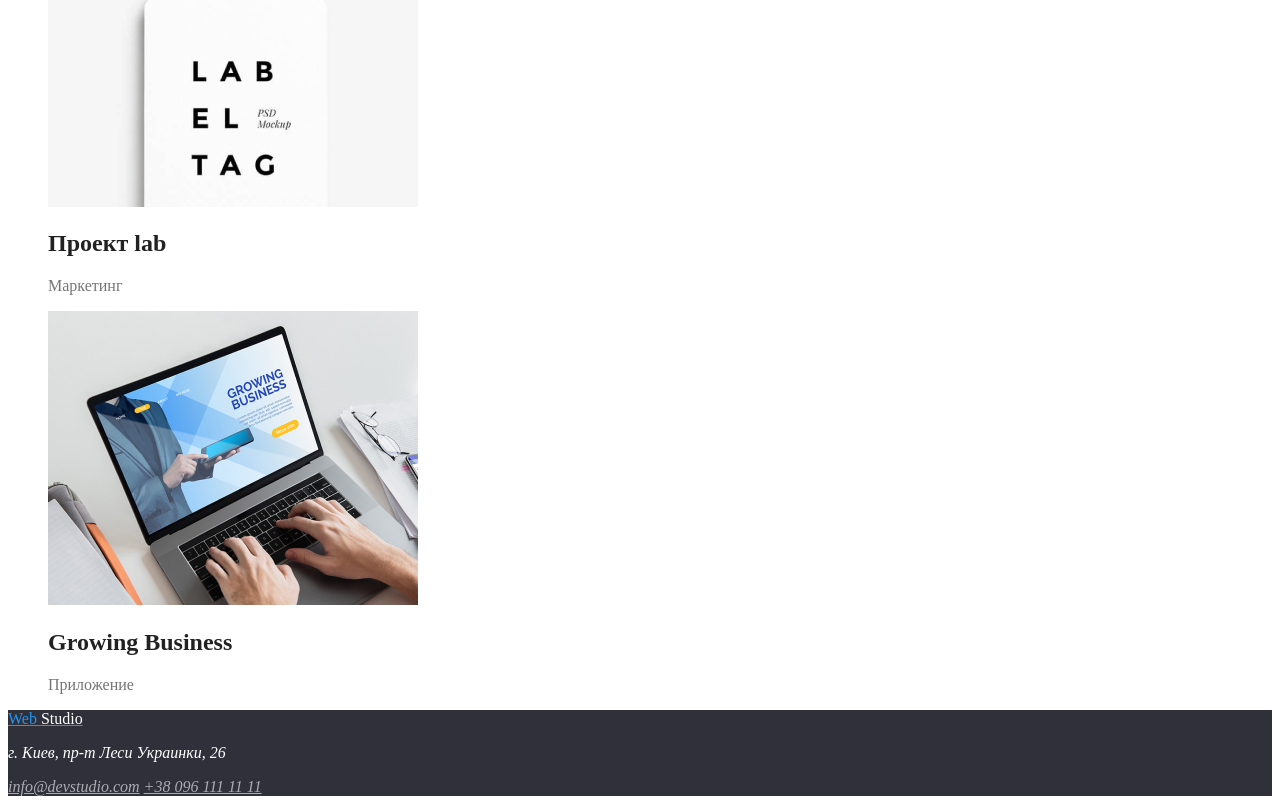
==== commit d8d7162e: "Пофиксила состояние текущей страницы" ====
--- a/portfolio.html
+++ b/portfolio.html
@@ -17,7 +17,7 @@
 
         <ul class="site-nav">
             <li><a href="./index.html" class="link">Студия</a></li>
-            <li><a href="./portfolio.html" class="link">Портфолио</a></li>
+            <li><a href="./portfolio.html" class="link current">Портфолио</a></li>
             <li><a href="" class="link">Контакты</a></li>
         </ul>
     </nav>
--- a/css/common.css
+++ b/css/common.css
@@ -1,5 +1,5 @@
 body {
-    background-color: var(--primary-bg-color);
+    background-color: var(--primary-white-color);
     color: var(--text-main-color);
 }
 
@@ -22,7 +22,6 @@
 /* белый #FFFFFF */
 /*белый с прозрачностью rgba(255, 255, 255, 0.6) */
 /* цвет фона шапки и футера #2F303A */
-
 /* вторичный цвет фона #F5F4FA */
 
 ul {
@@ -52,6 +51,10 @@
     color: var(--accent-color);
 }
 
+.site-nav .link.current {
+    color: var(--accent-color);
+}
+
 .site-contacts .link-contacts {
     color: var(--text-main-color);
 }
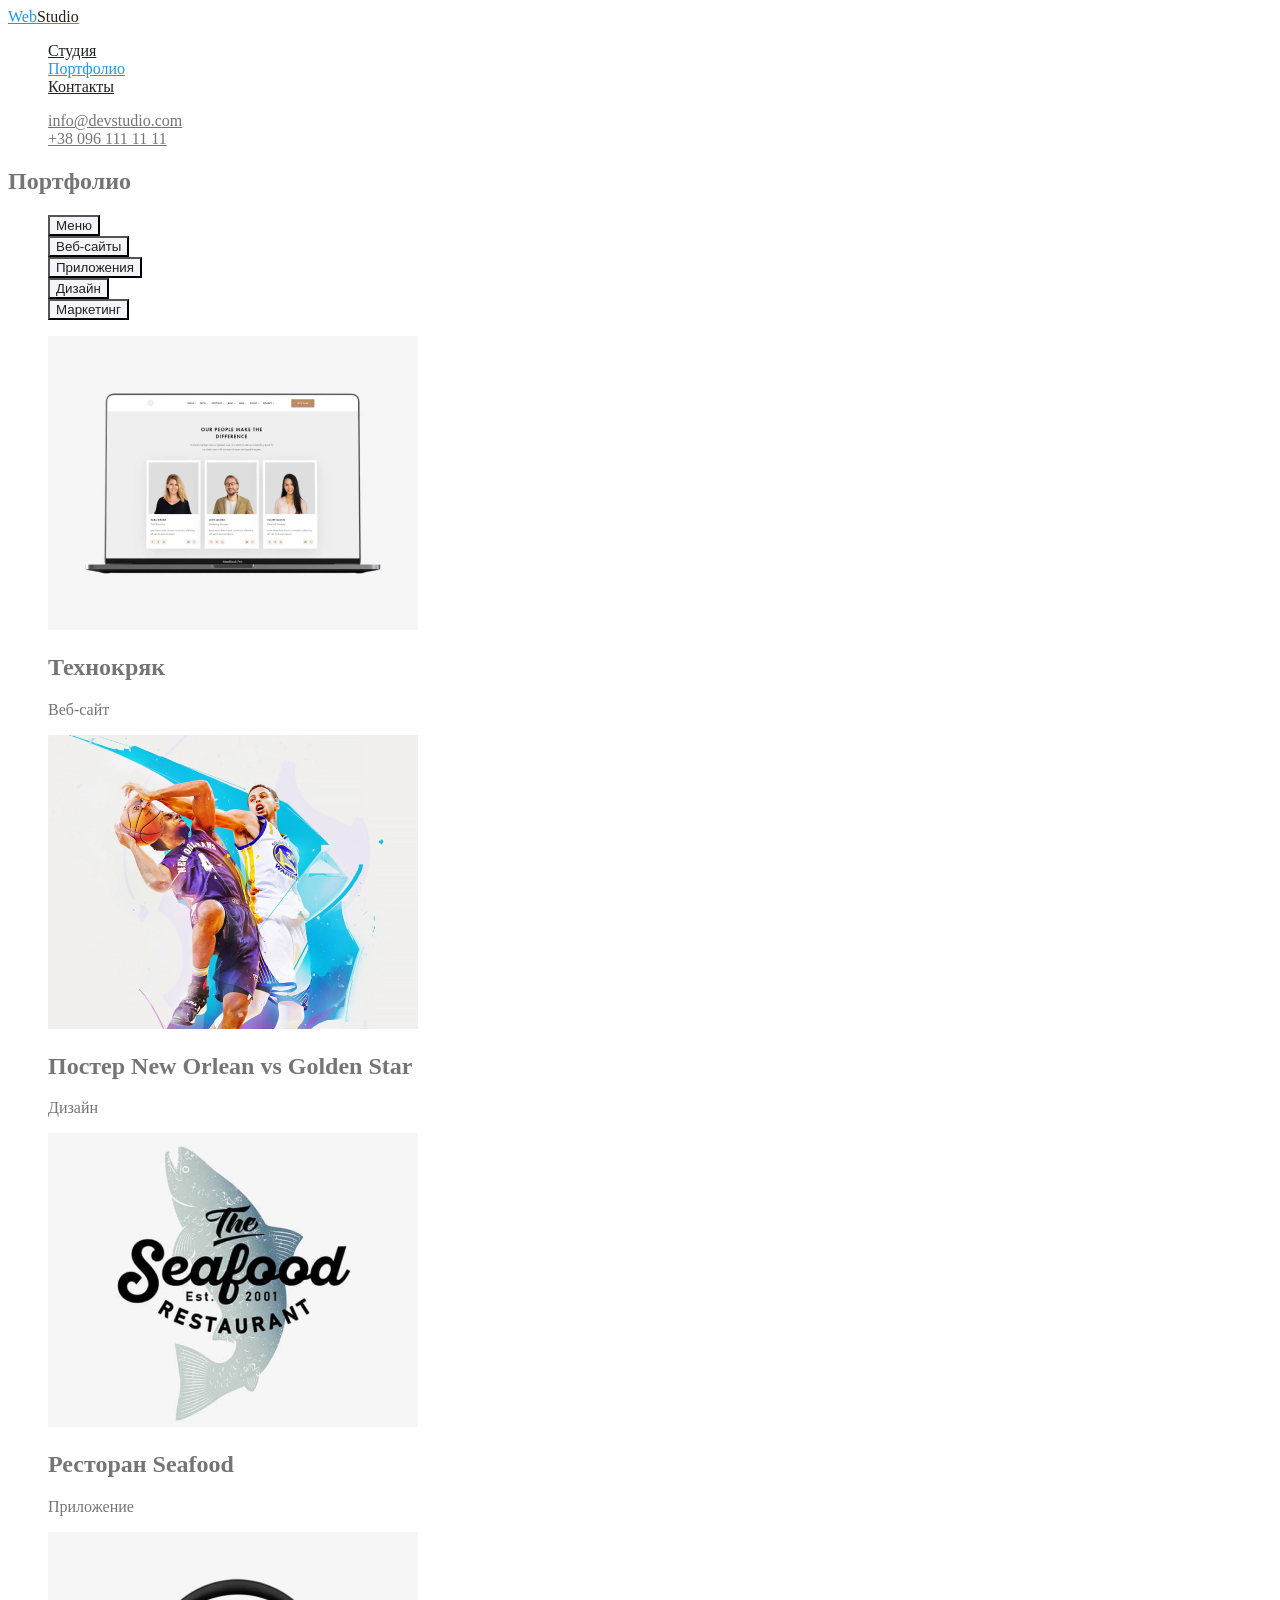
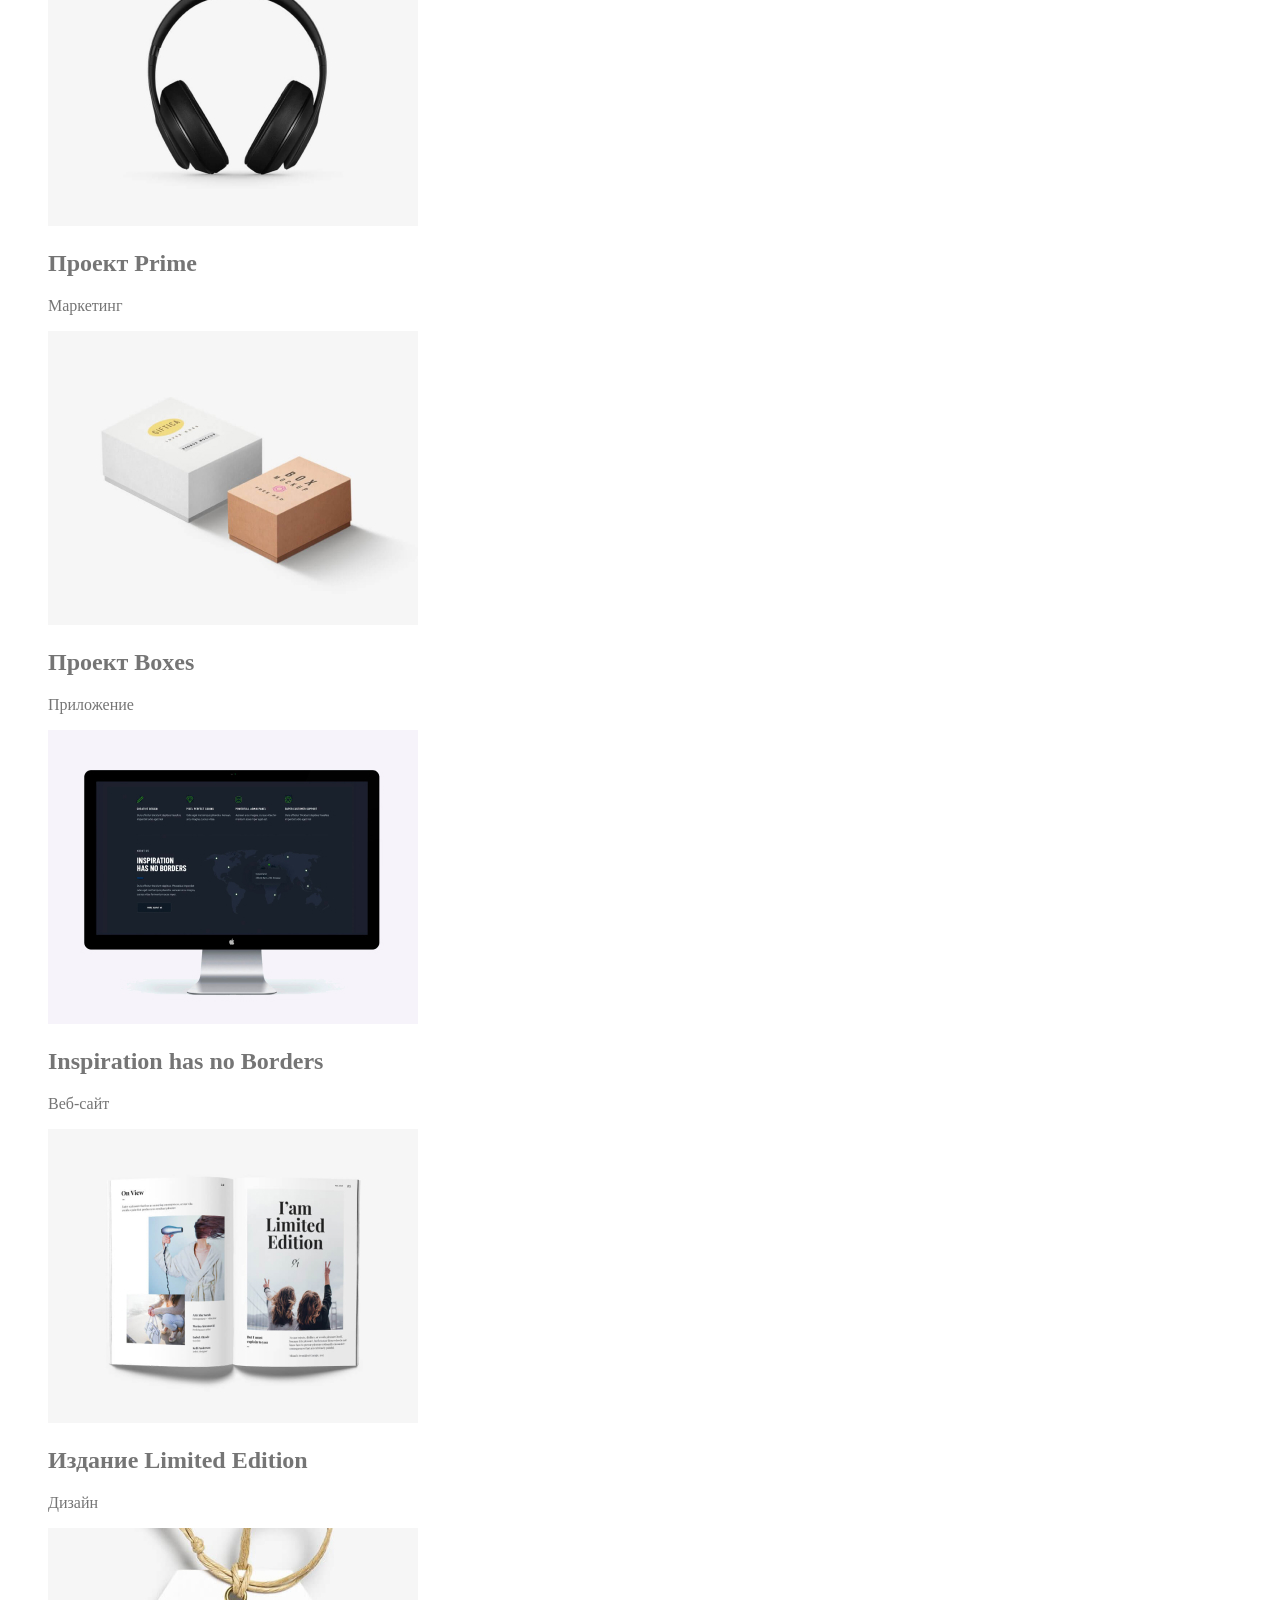
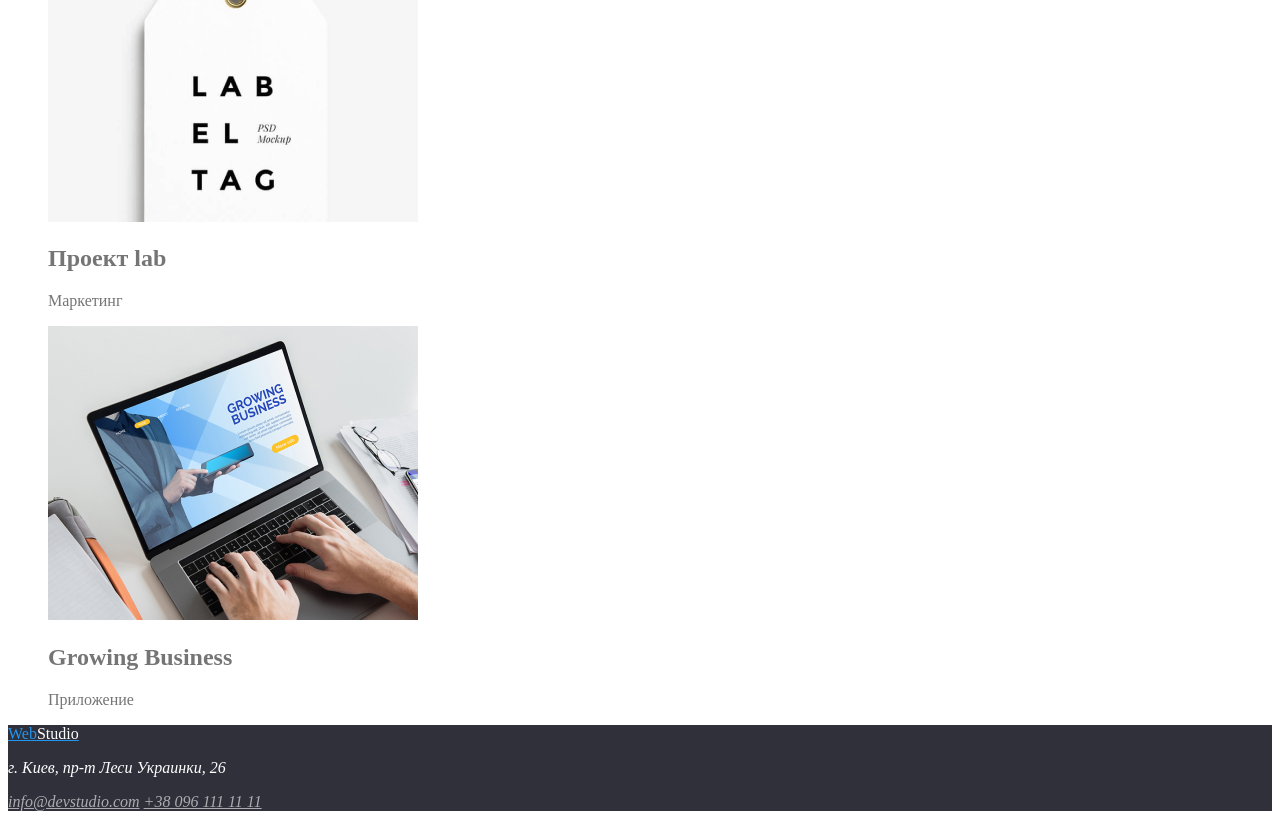
==== commit 4377a779: "Фиксит ссылки, кнопки и заменяет класс для example-list" ====
--- a/portfolio.html
+++ b/portfolio.html
@@ -12,8 +12,7 @@
 
 <header class="header-page">
     <nav>
-        <a href="./index.html" class="logo">Web
-            <span class="logo-studio">Studio</span></a>
+        <a href="./index.html" class="logo">Web<span class="logo-header">Studio</span></a>
 
         <ul class="site-nav">
             <li><a href="./index.html" class="link">Студия</a></li>
@@ -34,29 +33,24 @@
         <!-- Меню кнопок-фильтров -->
         <ul class="filter-list">
             <li>
-                <a href="" class="button">Все</a>
-                <!-- <button type="button">Меню</button> -->
+                <button type="button" class="button">Меню</button>
             </li>
             <li>
-                <a href="" class="button">Веб-сайты</a>
-                <!-- <button type="button">Веб-сайты</button> -->
+                <button type="button" class="button">Веб-сайты</button>
             </li>
             <li>
-                <a href="" class="button">Приложения</a>
-                <!-- <button type="button">Приложения</button> -->
+                <button type="button" class="button">Приложения</button>
             </li>
             <li>
-                <a href="" class="button">Дизайн</a>
-                <!-- <button type="button">Дизайн</button> -->
+                <button type="button" class="button">Дизайн</button>
             </li>
             <li>
-                <a href="" class="button">Маркетинг</a>
-                <!-- <button type="button">Маркетинг</button> -->
+                <button type="button" class="button">Маркетинг</button>
             </li>
         </ul>
 
         <!-- Список примеров работ -->
-        <ul class="work-list">
+        <ul class="example-list">
             <li>
                 <img src="./img/portfolio-1.jpg" alt="Главная страница веб-сайта" width="370" height="294">
                 <h2 class="title">Технокряк</h2>
@@ -107,7 +101,7 @@
 </main>
 
 <footer class="footer-page">
-    <a href="./index.html" class="logo">Web  <span class="logo-footer">Studio</span></a>
+    <a href="./index.html" class="logo">Web<span class="logo-footer">Studio</span></a>
     <address class="address-container">
         <p class="text">г. Киев, пр-т Леси Украинки, 26</p>
         <a href="mailto:info@devstudio.com" class="link">info@devstudio.com</a>
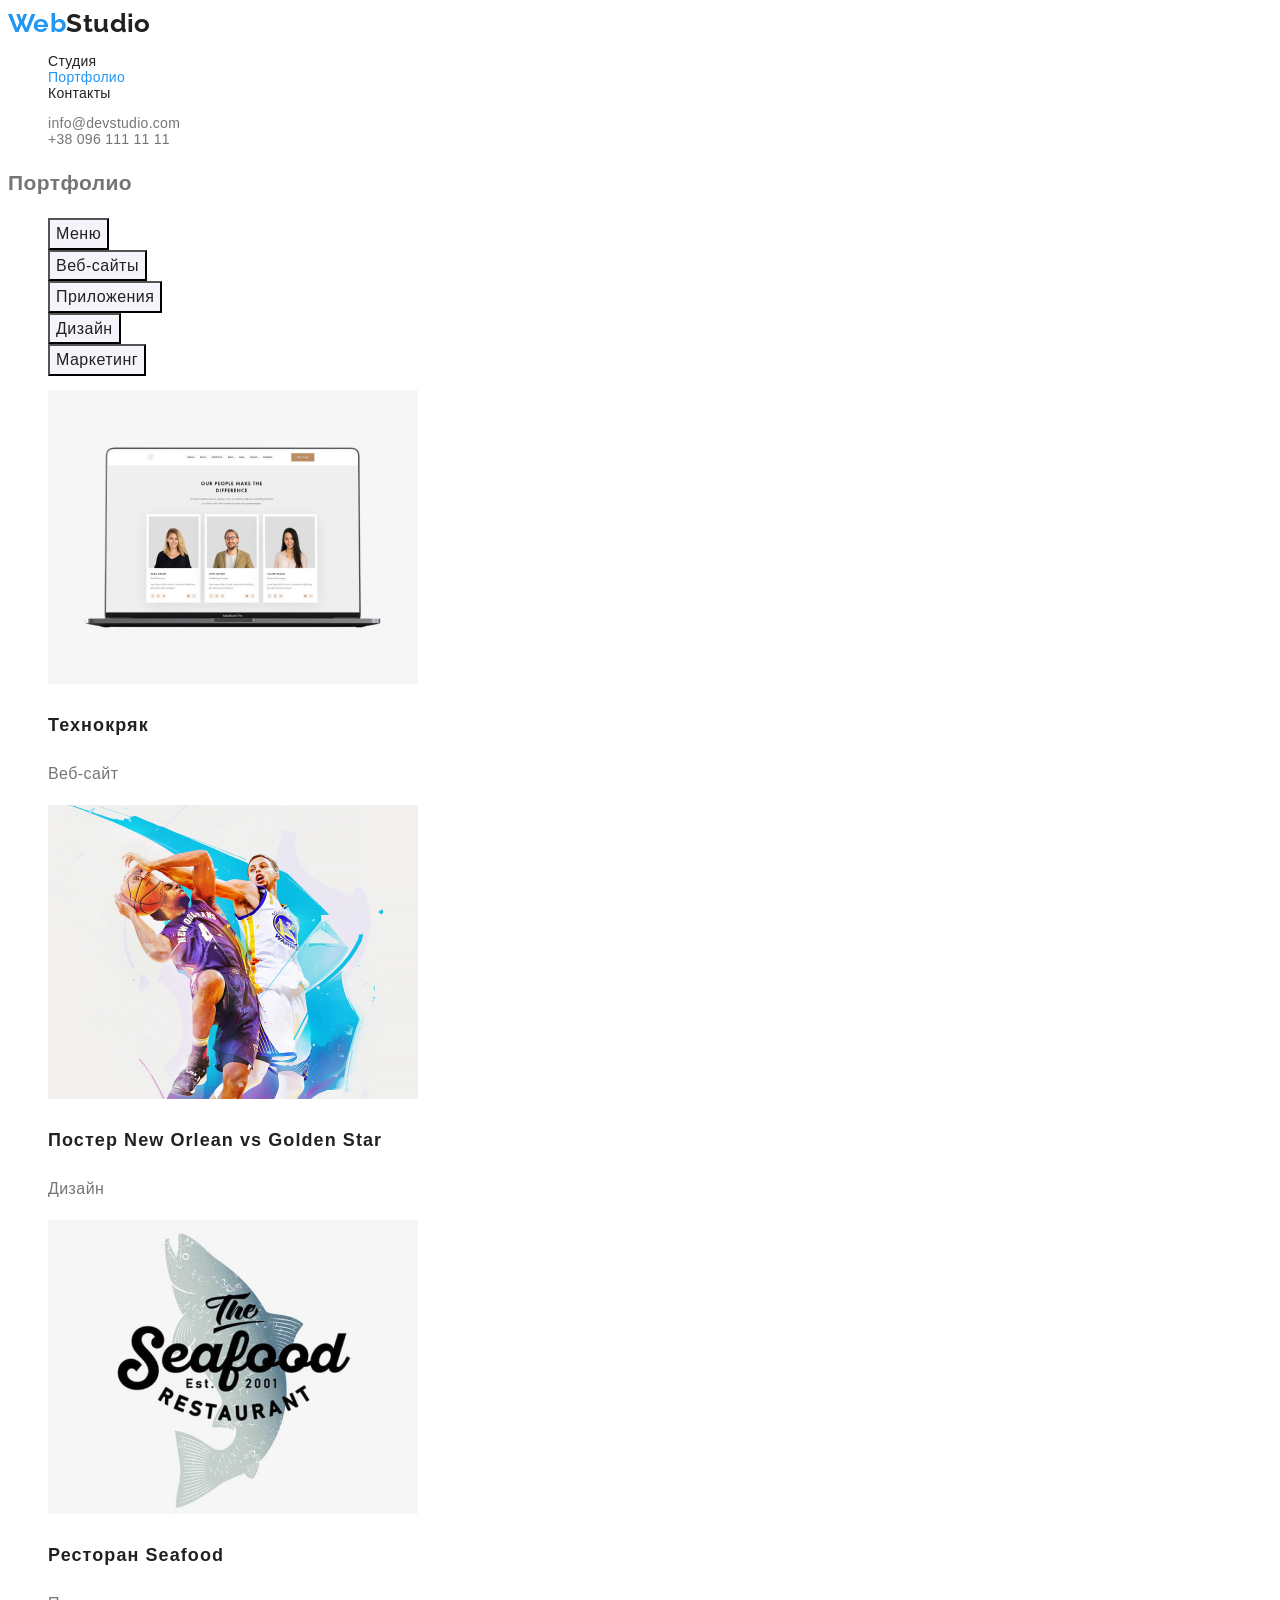
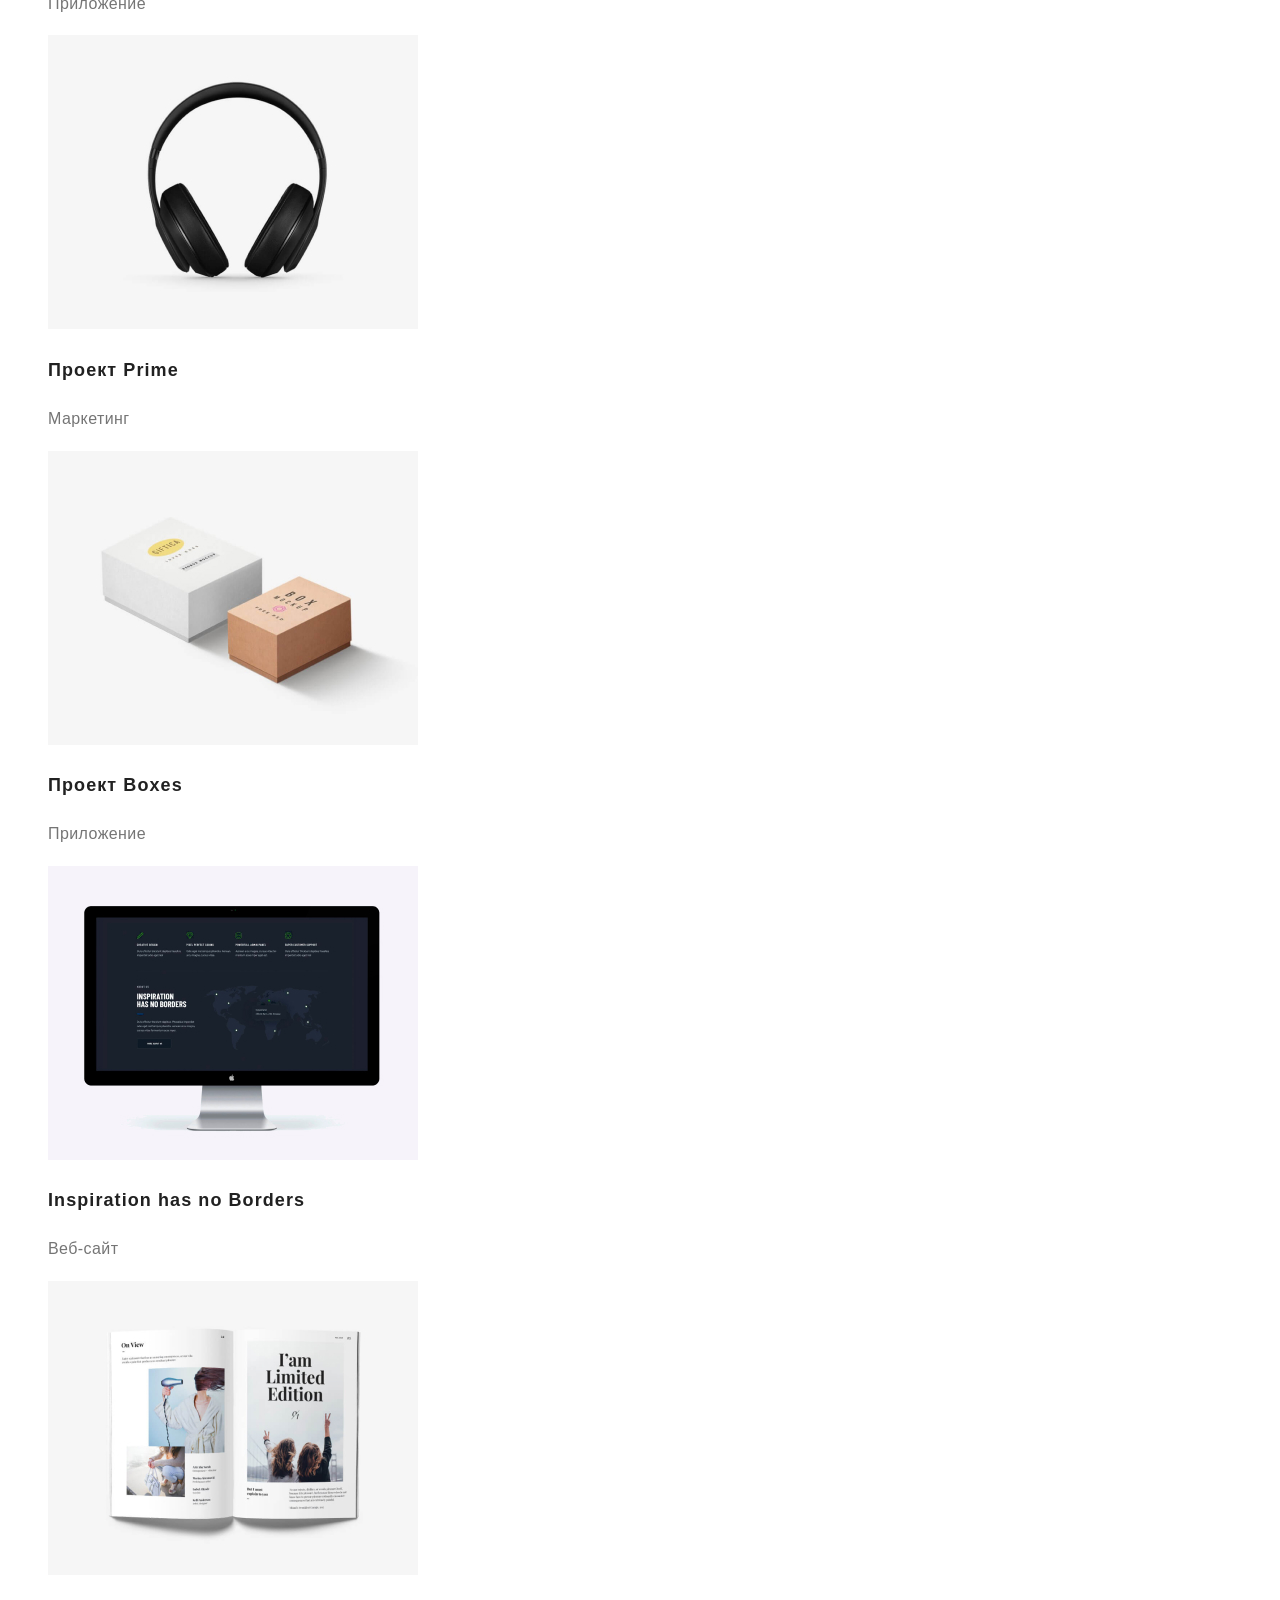
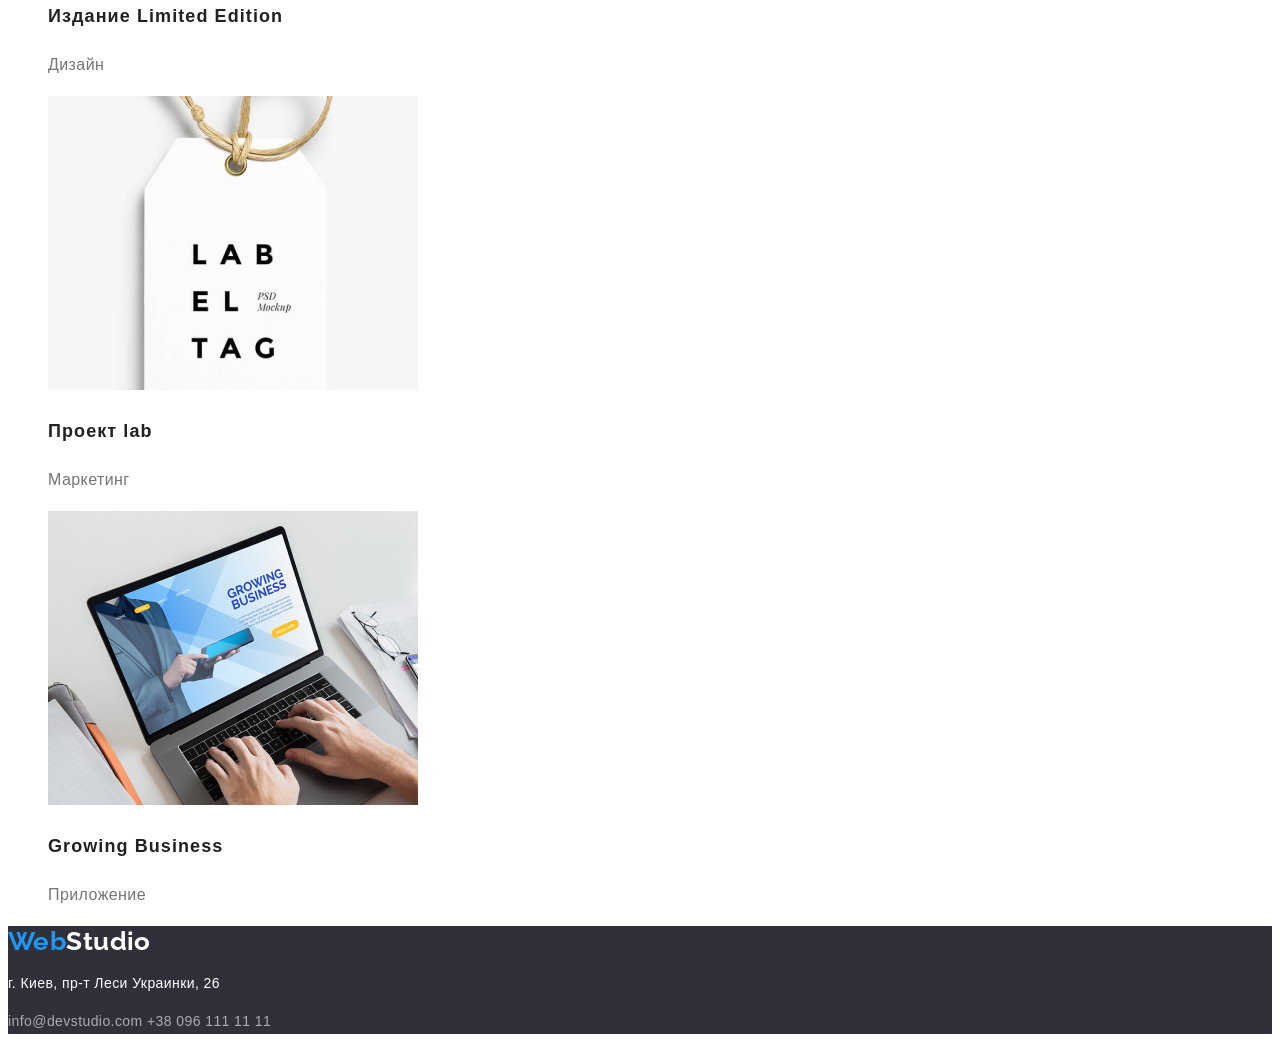
==== commit 6d0ca000: "Добавляет шрифт и оформление текста" ====
--- a/portfolio.html
+++ b/portfolio.html
@@ -5,6 +5,7 @@
     <meta name="viewport" content="width=device-width, initial-scale=1.0">
     <title>Портфолио</title>
     <link rel="stylesheet" href="./css/normalize.css">
+    <link href="https://fonts.googleapis.com/css2?family=Raleway:wght@700&display=swap" rel="stylesheet">
     <link rel="stylesheet" href="./css/common.css">
     <link rel="stylesheet" href="./css/styles.css">
 </head>
@@ -54,47 +55,47 @@
             <li>
                 <img src="./img/portfolio-1.jpg" alt="Главная страница веб-сайта" width="370" height="294">
                 <h2 class="title">Технокряк</h2>
-                <p>Веб-сайт</p>
+                <p class="text">Веб-сайт</p>
             </li>
             <li>
                 <img src="./img/portfolio-2.jpg" alt="Два баскетболиста борются за мяч" width="370" height="294">
                 <h2 class="title">Постер <span lang="en">New Orlean vs Golden Star</span></h2>
-                <p>Дизайн</p>
+                <p class="text">Дизайн</p>
             </li>
             <li>
                 <img src="./img/portfolio-3.jpg" alt="Название ресторана на фоне рыбы" width="370" height="294">
                 <h2 class="title">Ресторан <span lang="en">Seafood</span></h2>
-                <p>Приложение</p>
+                <p class="text">Приложение</p>
             </li>
             <li>
                 <img src="./img/portfolio-4.jpg" alt="Накладные наушники" width="370" height="294">
                 <h2 class="title">Проект <span lang="en">Prime</span></h2>
-                <p>Маркетинг</p>
+                <p class="text">Маркетинг</p>
             </li>
             <li>
                 <img src="./img/portfolio-5.jpg" alt="Одна большая и одна маленькая коробочки" width="370" height="294">
                 <h2 class="title">Проект <span lang="en">Boxes</span></h2>
-                <p>Приложение</p>
+                <p class="text">Приложение</p>
             </li>
             <li>
                 <img src="./img/portfolio-6.jpg" alt="Главная страница веб-сайта" width="370" height="294">
                 <h2 class="title"><span lang="en">Inspiration has no Borders</span></h2>
-                <p>Веб-сайт</p>
+                <p class="text">Веб-сайт</p>
             </li>
             <li>
                 <img src="./img/potfolio-7.jpg" alt="Разворот книги" width="370" height="294">
                 <h2 class="title">Издание <span lang="en">Limited Edition</span></h2>
-                <p>Дизайн</p>
+                <p class="text">Дизайн</p>
             </li>
             <li>
                 <img src="./img/portfolio-8.jpg" alt="Бирка" width="370" height="294">
                 <h2 class="title">Проект <span lang="en">lab</span></h2>
-                <p>Маркетинг</p>
+                <p class="text">Маркетинг</p>
             </li>
             <li>
                 <img src="./img/portfolio-9.jpg" alt="Ноутбук на котором набирают текст" width="370" height="294">
                 <h2 lang="en" class="title">Growing Business</h2>
-                <p>Приложение</p>
+                <p class="text">Приложение</p>
             </li>
         </ul>
     </section>
--- a/css/common.css
+++ b/css/common.css
@@ -1,13 +1,18 @@
 body {
-    background-color: var(--primary-white-color);
+    background-color: var(--primary-bg-color);
     color: var(--text-main-color);
+
+    font-family: Roboto, sans-serif;
+    letter-spacing: 0.03em;
+    font-size: 14px;
+    line-height: 1.7;
 }
 
 :root {
     --text-main-color: #757575;
     --title-text-color: #212121;
     --accent-color: #2196F3;
-    --primary-bg-color: #E5E5E5;
+    --primary-bg-color: #FFFFFF;
     --secondary-bg-color: #2F303A;
     --primary-white-color: #FFFFFF;
     --secondary-white-color: rgba(255, 255, 255, 0.6);
@@ -15,7 +20,7 @@
 
 }
 
-/* основной цвет фона #E5E5E5 */
+/* основной цвет фона #FFFFFF */
 /* цвет основного текста #757575 */
 /*вторичный цвет #212121 */
 /* акцент #2196F3 */
@@ -24,26 +29,34 @@
 /* цвет фона шапки и футера #2F303A */
 /* вторичный цвет фона #F5F4FA */
 
-ul {
-    list-style: none;
-}
-
 /* Site-nav */
 
-.header-page {
-    background-color: var(--primary-white-color);
-}
 
 .logo {
     color: #2196F3;
+    text-decoration: none;
+
+    font-family: Raleway;
+    font-weight: 700;
+    font-size: 26px;
+    line-height: 1.2;
 }
 
 .logo-header {
     color: #212121;
 }
 
+.site-nav {
+    list-style: none;
+
+    font-weight: 500;
+    line-height: 1.14;
+    letter-spacing: 0.02em;
+}
+
 .site-nav .link {
     color: var(--title-text-color);
+    text-decoration: none;
 }
 
 .site-nav .link:hover,
@@ -55,8 +68,17 @@
     color: var(--accent-color);
 }
 
+.site-contacts {
+    list-style: none;
+
+    font-weight: 500;
+    line-height: 1.14;
+    letter-spacing: 0.02em;
+}
+
 .site-contacts .link-contacts {
     color: var(--text-main-color);
+    text-decoration: none;
 }
 
 .site-contacts .link-contacts:hover,
@@ -74,10 +96,17 @@
     background-color: var(--secondary-bg-color);
 }
 
+.address-container {
+    font-style: normal;
+    font-size: 14px;
+    line-height: 1.7;
+}
+
 .address-container .text {
     color: var(--primary-white-color);
 }
 
 .address-container .link {
     color: var(--secondary-white-color);
+    text-decoration: none;
 }
--- a/css/styles.css
+++ b/css/styles.css
@@ -8,29 +8,78 @@
 
 .hero .hero-title {
     color: #FFFFFF;
+
+    font-weight: 900;
+    font-size: 44px;
+    line-height: 1.4;
+    text-align: center;
+    letter-spacing: 0.06em;
+    text-transform: uppercase;
 }
 
 .hero-button {
     color: #FFFFFF;
     background-color: var(--accent-color);
+
+    font-family: inherit;
+    font-weight: 700;
+    font-size: 16px;
+    line-height: 1.9;
+    letter-spacing: 0.06em;
 }
 
 /* For all sections */
 
 .section .section-title {
-    color: var(--title-text-color)
+    color: var(--title-text-color);
+
+    font-weight: 700;
+    font-size: 36px;
+    line-height: 1.17;
+    text-align: center;
 }
 
 /* Features */
 
 .feature-list .title {
     color: var(--title-text-color);
+
+    font-weight: 700;
+    font-size: 14px;
+    line-height: 1.14;
+    text-transform: uppercase;
+}
+
+.feature-list {
+    list-style: none;
+}
+
+
+/* Work */
+
+.work-list {
+    list-style: none;
 }
 
 /* Our team */
 
-.team .title {
+.team-list {
+    list-style: none;
+}
+
+.team-list .title {
     color: var(--title-text-color);
+
+    font-weight: 500;
+    font-size: 16px;
+    line-height: 1.9;
+    text-align: center;
+}
+
+.team-list .text {
+    font-size: 16px;
+    line-height: 1.9;
+    text-align: center;
 }
 
 .team-section {
@@ -39,9 +88,19 @@
 
 /* Стили для portfolio.html*/
 
+.filter-list {
+    list-style: none;
+}
+
 .button {
     color: var(--title-text-color);
     background-color: var(--primary-bg-button);
+
+    font-family: inherit;
+    font-weight: 500;
+    font-size: 16px;
+    line-height: 1.6;
+    letter-spacing: 0.03em;
 }
 
 .button:hover,
@@ -50,6 +109,20 @@
     background-color: var(--accent-color);
 }
 
-.work-list .title {
+.example-list {
+    list-style: none;
+}
+
+.example-list .title {
     color: var(--title-text-color);
+
+    font-weight: 700;
+    font-size: 18px;
+    line-height: 2;
+    letter-spacing: 0.06em;
+}
+
+.example-list .text {
+    font-size: 16px;
+    line-height: 1.9;
 }
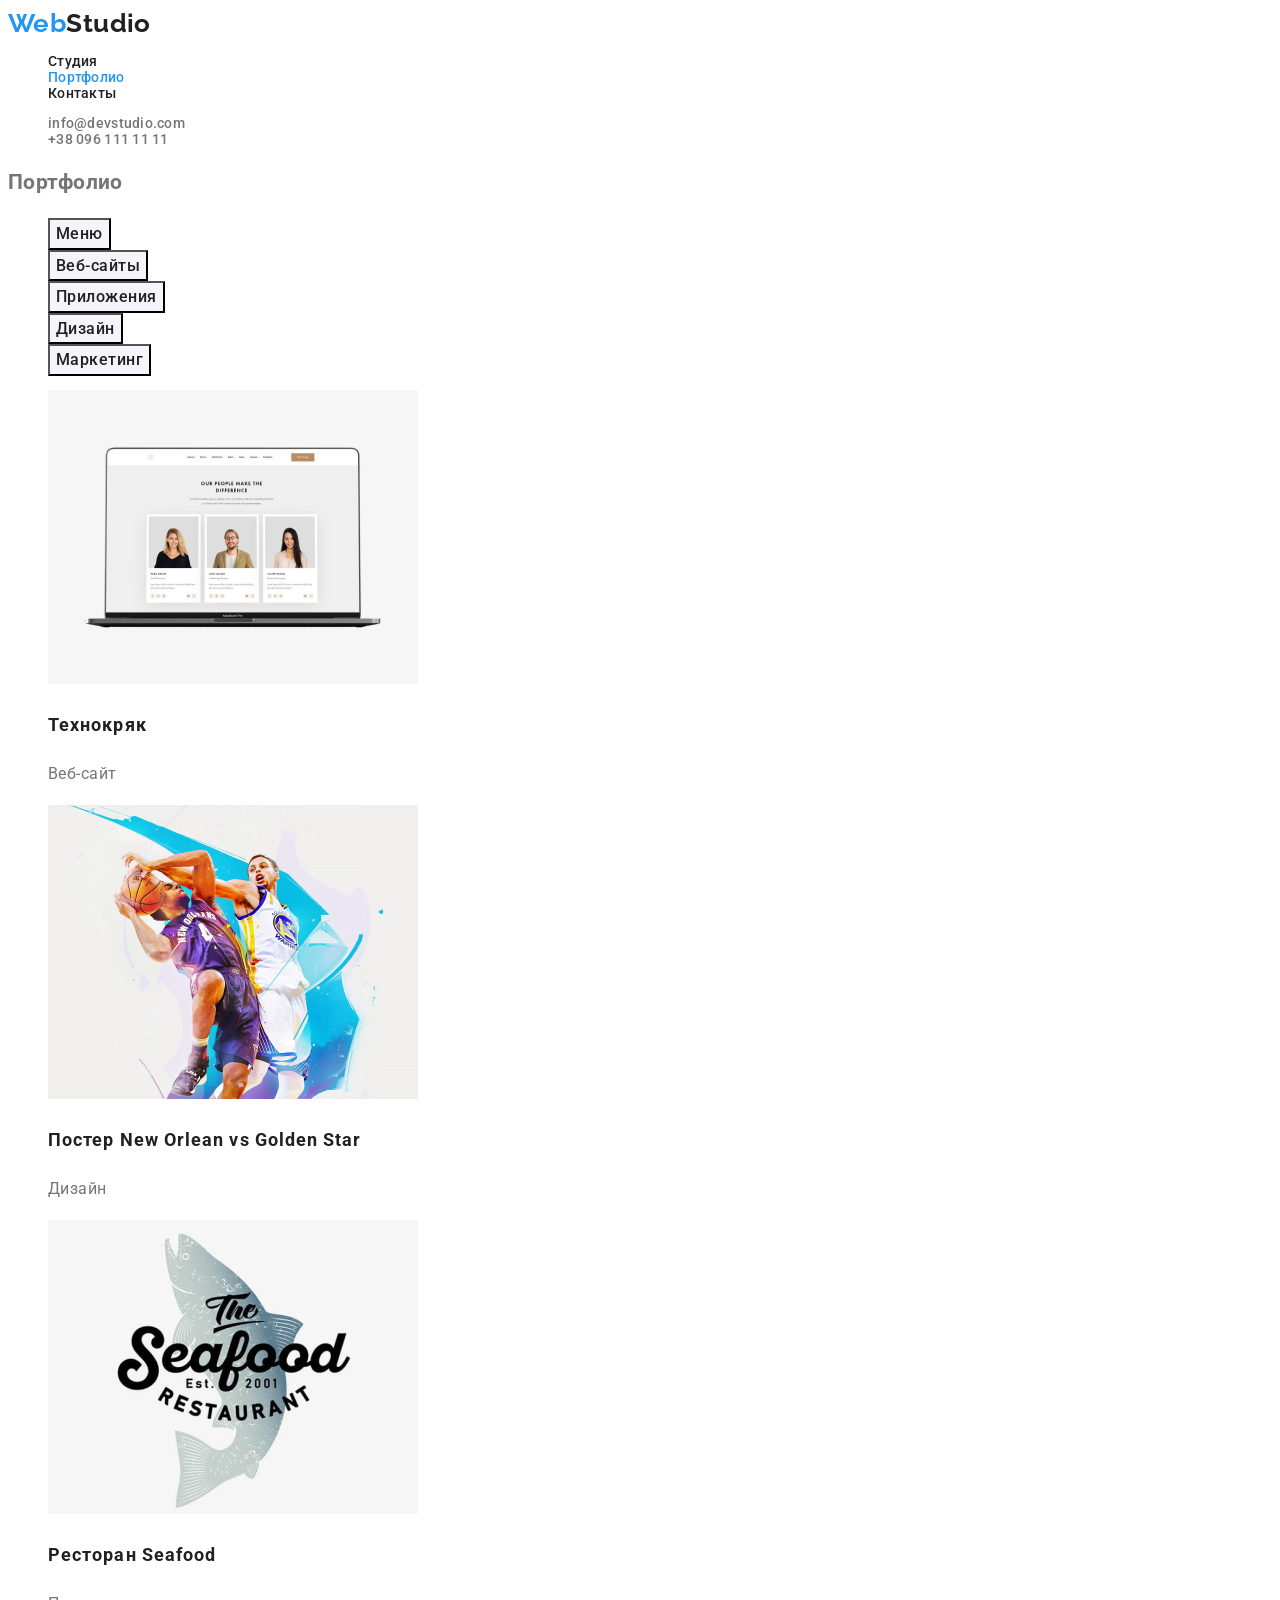
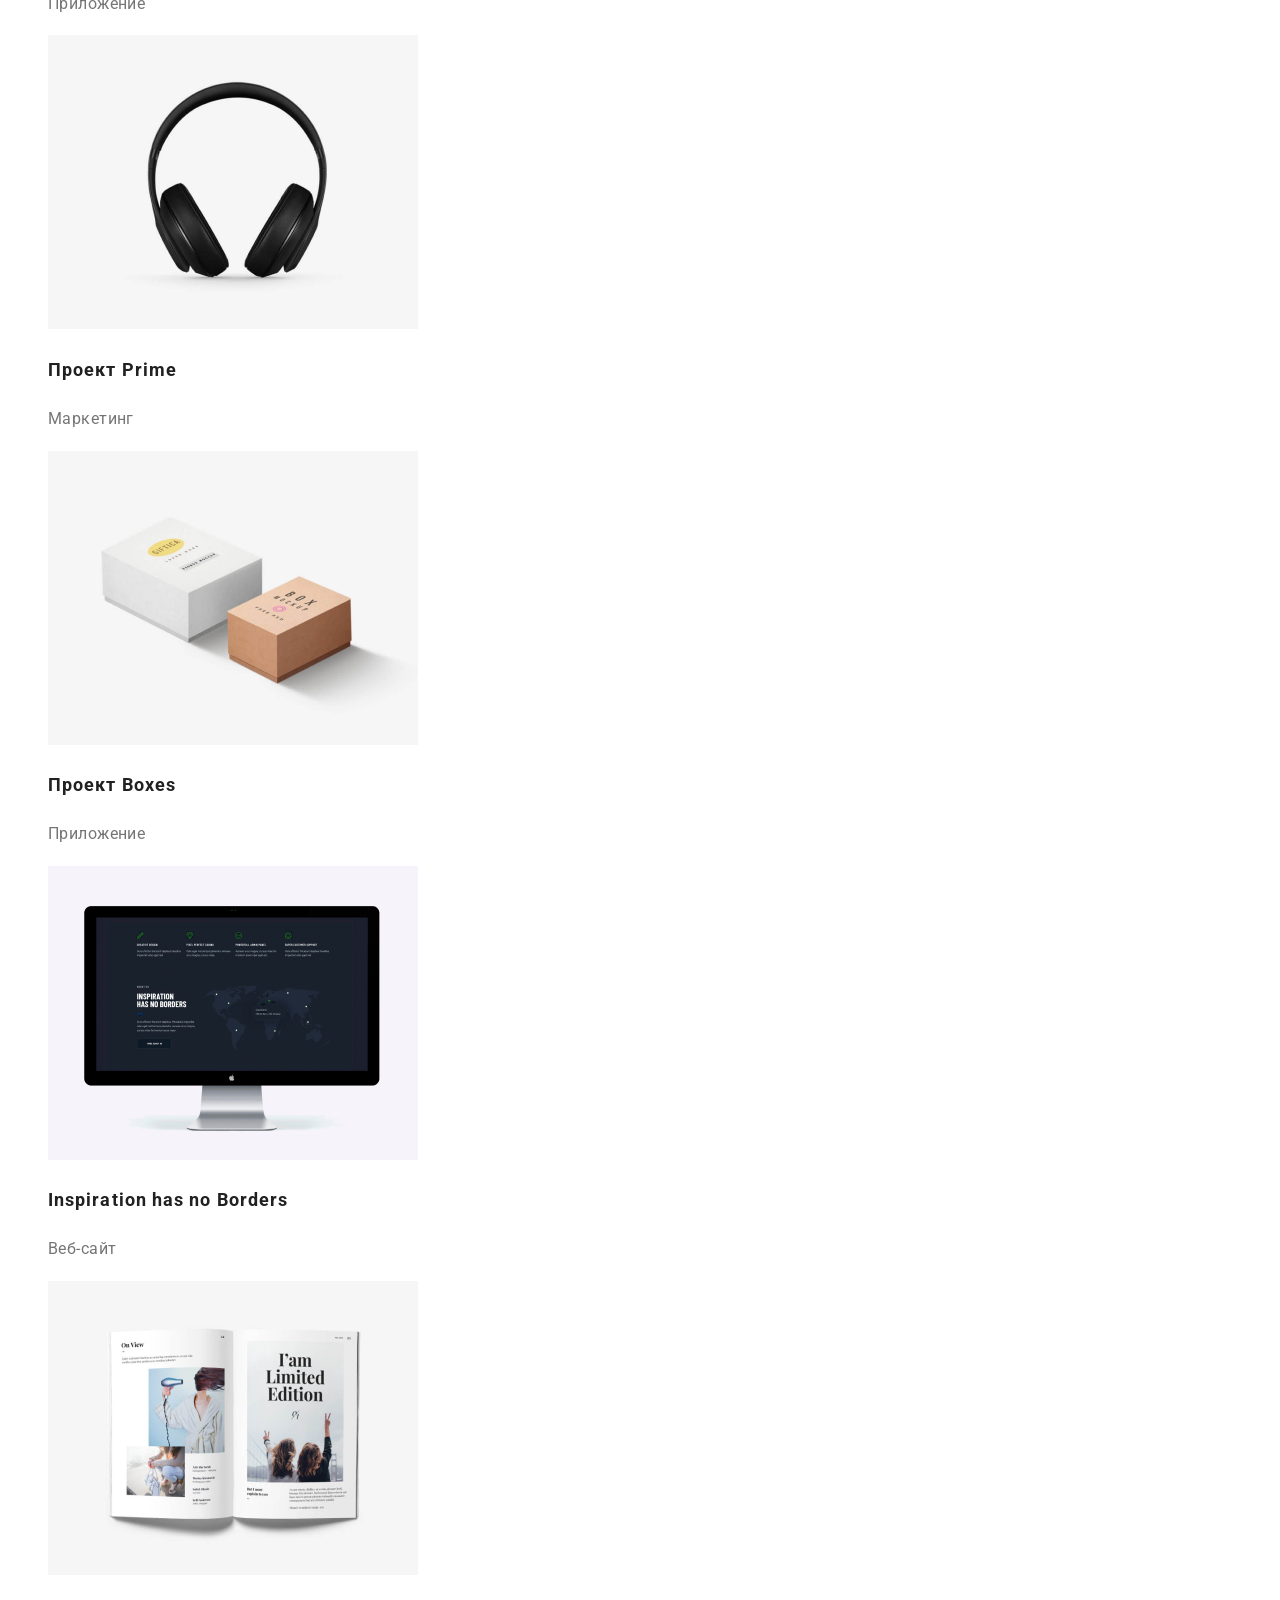
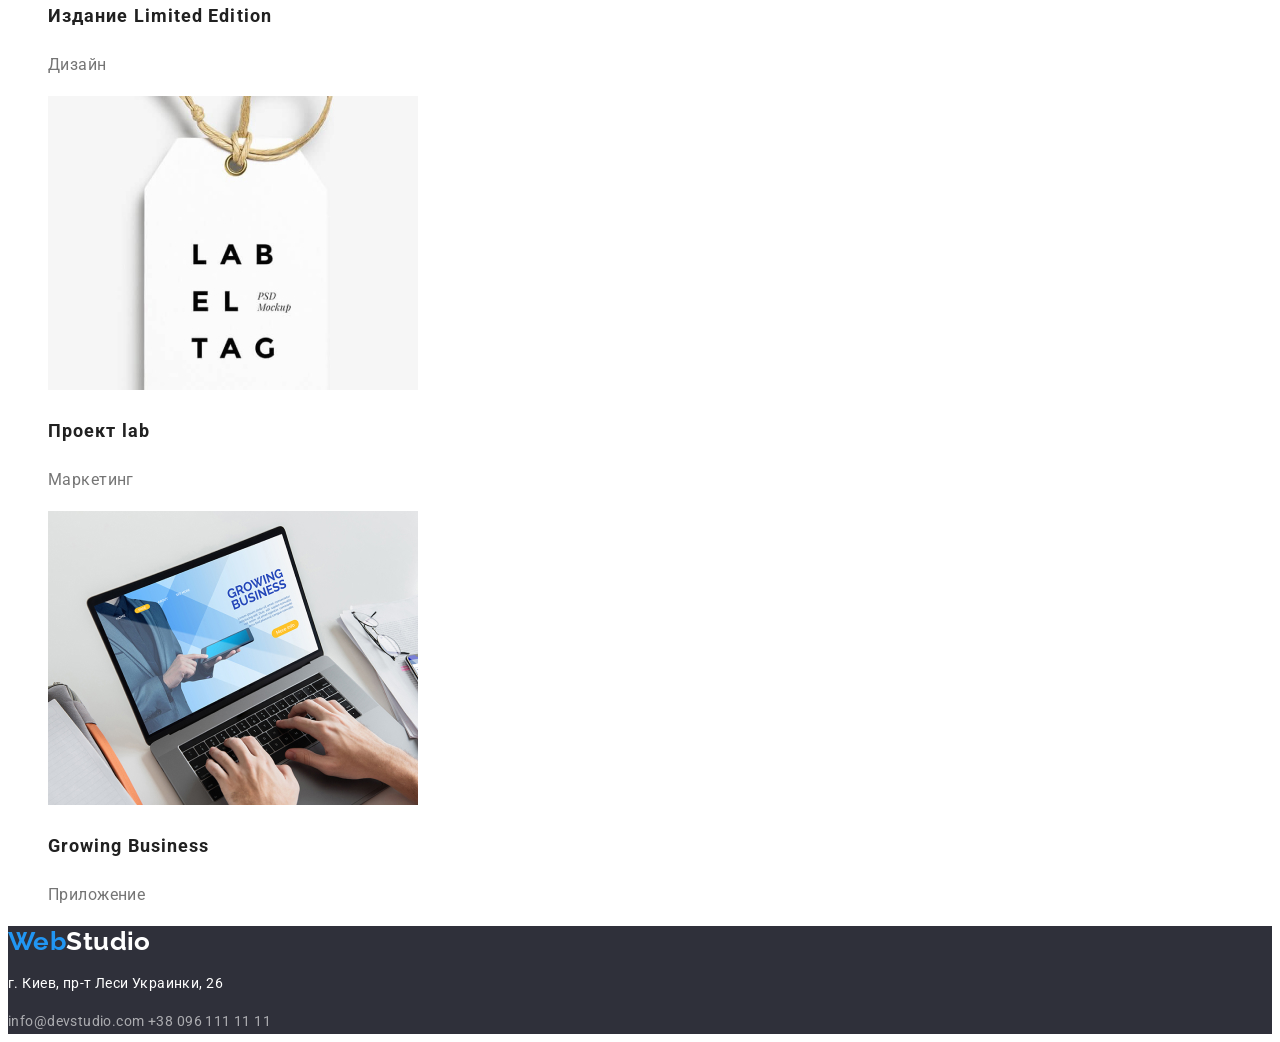
==== commit 7f55ca1e: "Фиксит подключаемые шрифты" ====
--- a/portfolio.html
+++ b/portfolio.html
@@ -5,7 +5,7 @@
     <meta name="viewport" content="width=device-width, initial-scale=1.0">
     <title>Портфолио</title>
     <link rel="stylesheet" href="./css/normalize.css">
-    <link href="https://fonts.googleapis.com/css2?family=Raleway:wght@700&display=swap" rel="stylesheet">
+    <link href="https://fonts.googleapis.com/css2?family=Raleway:wght@700&family=Roboto:wght@400;500;700;900&display=swap" rel="stylesheet">
     <link rel="stylesheet" href="./css/common.css">
     <link rel="stylesheet" href="./css/styles.css">
 </head>
--- a/css/common.css
+++ b/css/common.css
@@ -3,6 +3,7 @@
     color: var(--text-main-color);
 
     font-family: Roboto, sans-serif;
+    font-weight: 400;
     letter-spacing: 0.03em;
     font-size: 14px;
     line-height: 1.7;
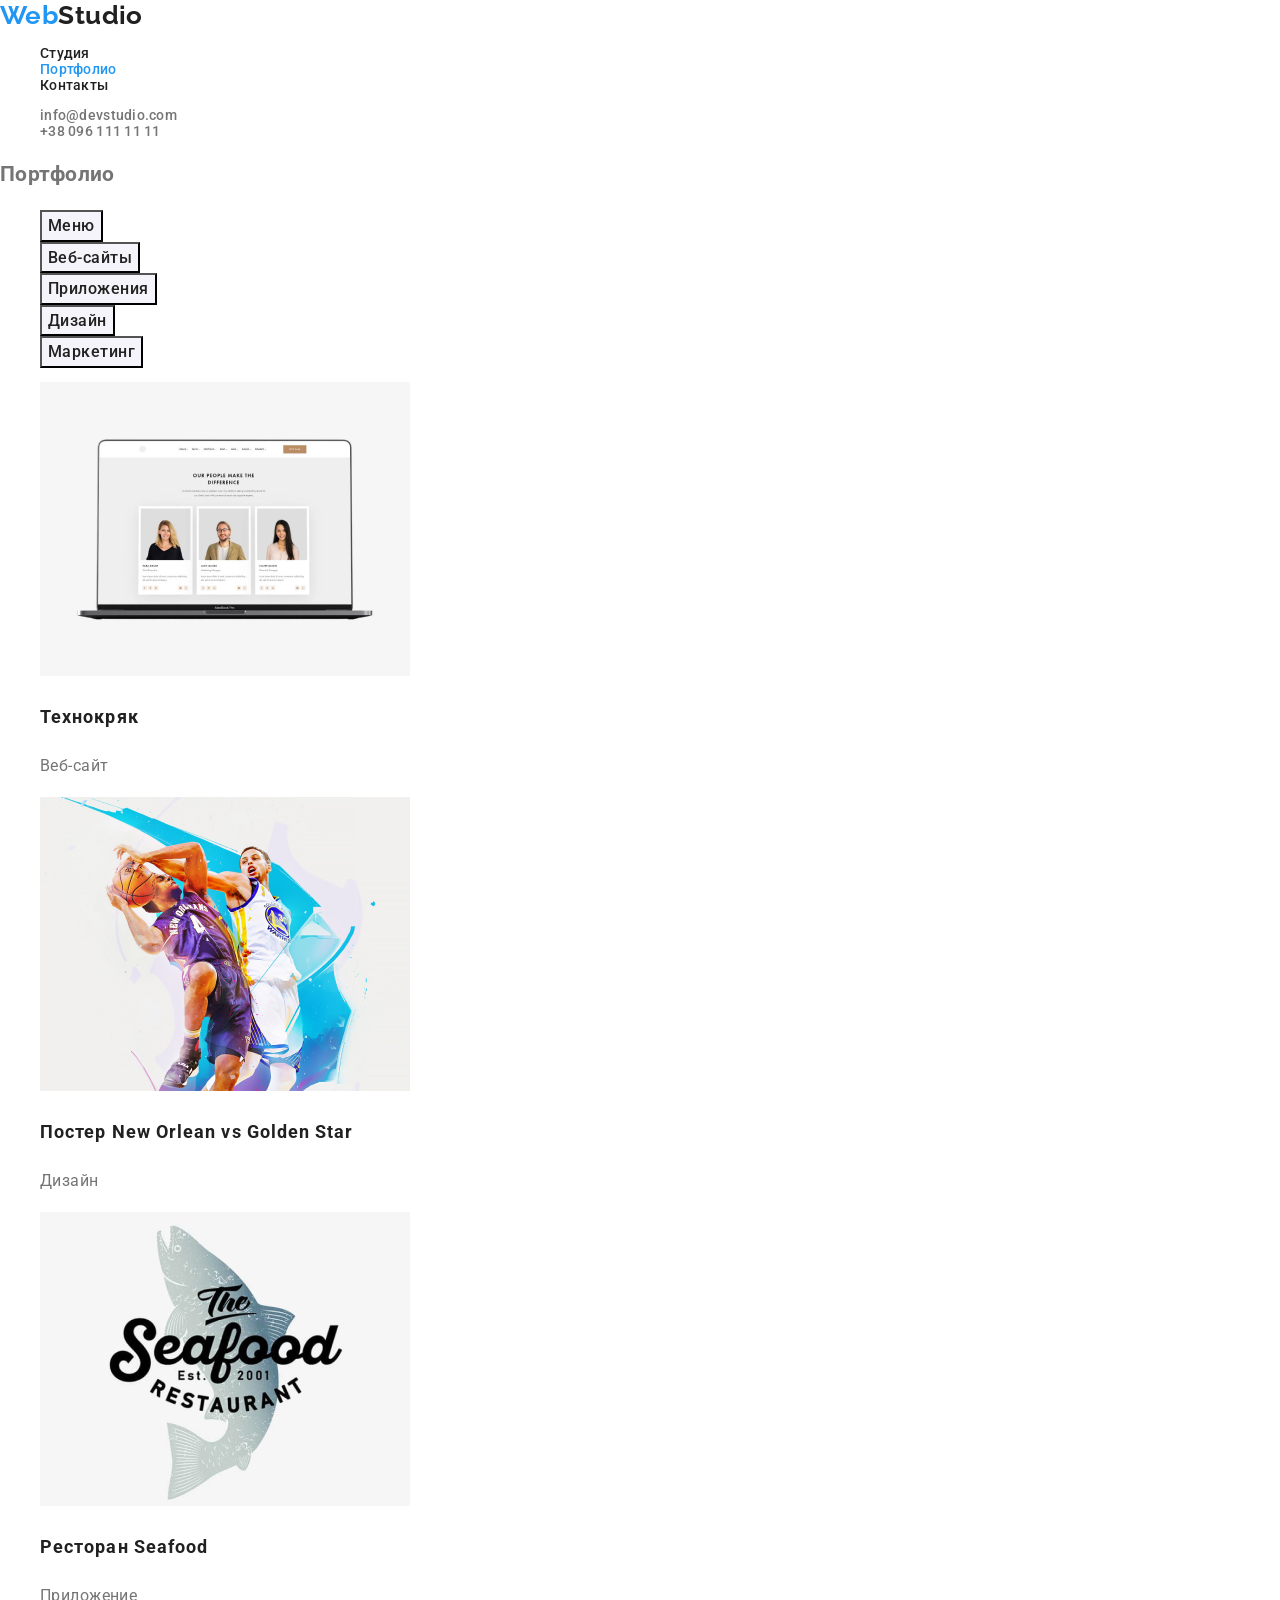
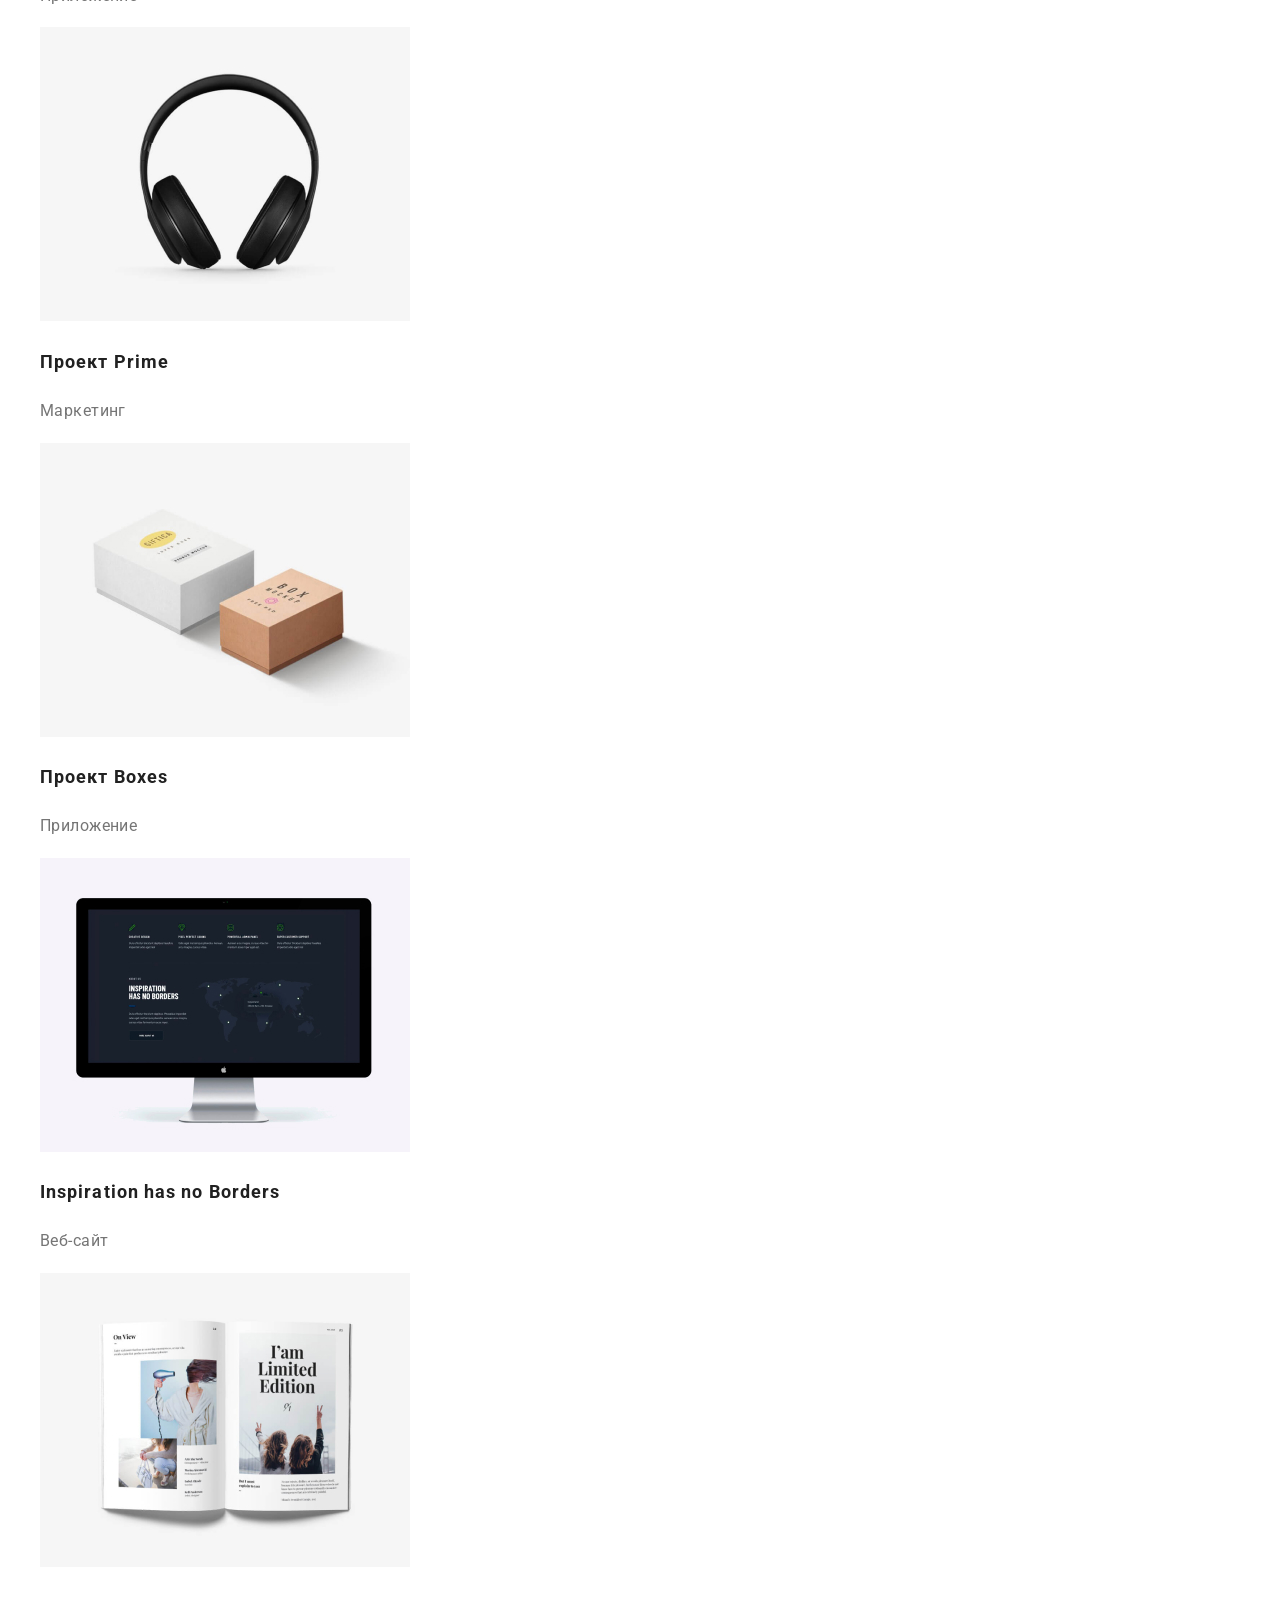
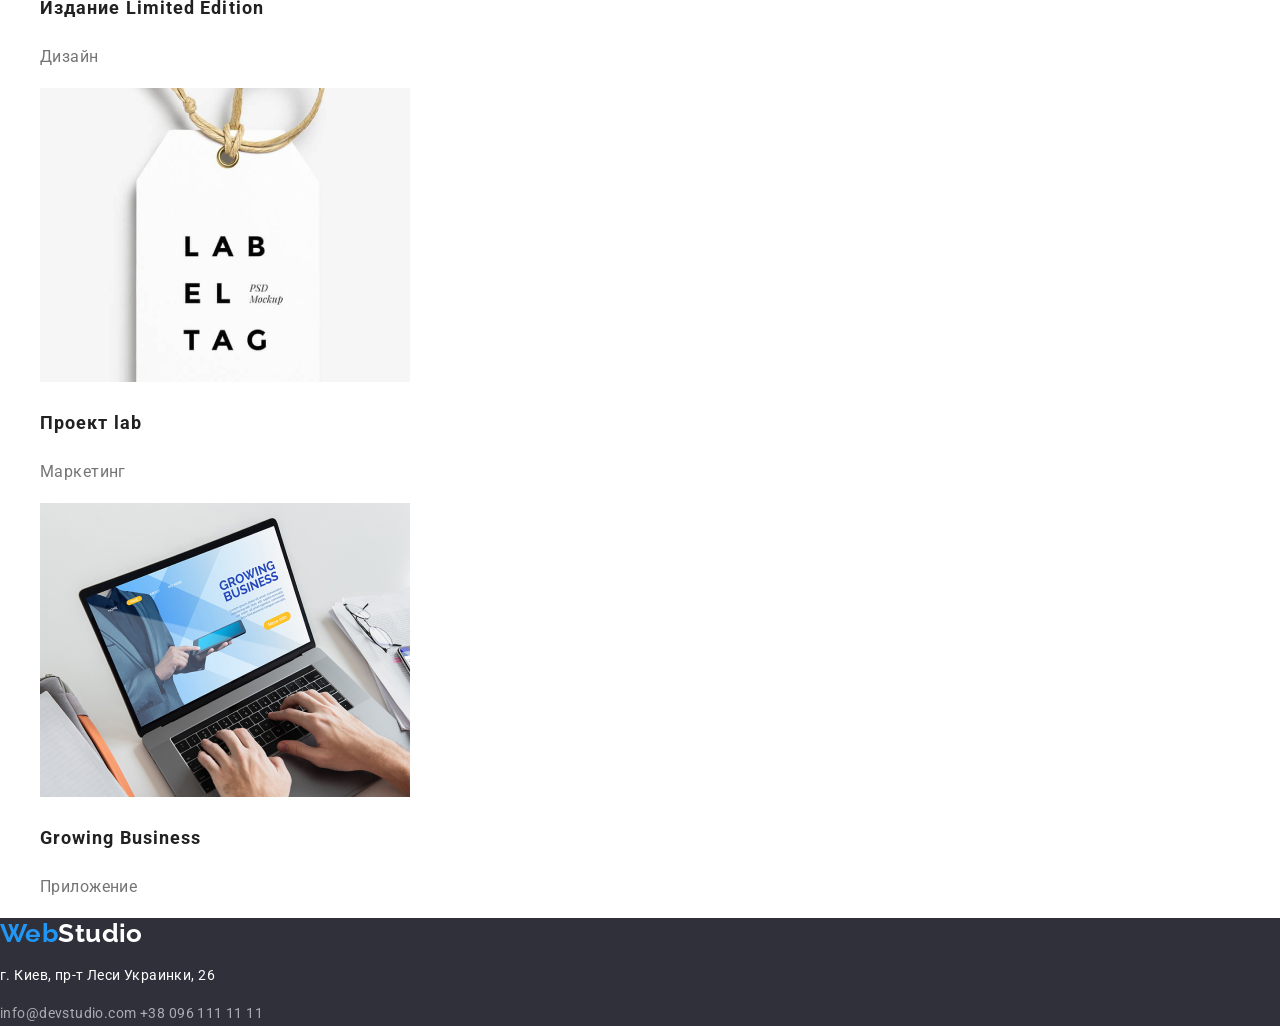
==== commit c5325d5e: "Нормалайз" ====
--- a/portfolio.html
+++ b/portfolio.html
@@ -4,8 +4,8 @@
     <meta charset="UTF-8">
     <meta name="viewport" content="width=device-width, initial-scale=1.0">
     <title>Портфолио</title>
-    <link rel="stylesheet" href="./css/normalize.css">
     <link href="https://fonts.googleapis.com/css2?family=Raleway:wght@700&family=Roboto:wght@400;500;700;900&display=swap" rel="stylesheet">
+    <link rel="stylesheet" href="https://cdnjs.cloudflare.com/ajax/libs/modern-normalize/1.0.0/modern-normalize.min.css">
     <link rel="stylesheet" href="./css/common.css">
     <link rel="stylesheet" href="./css/styles.css">
 </head>
